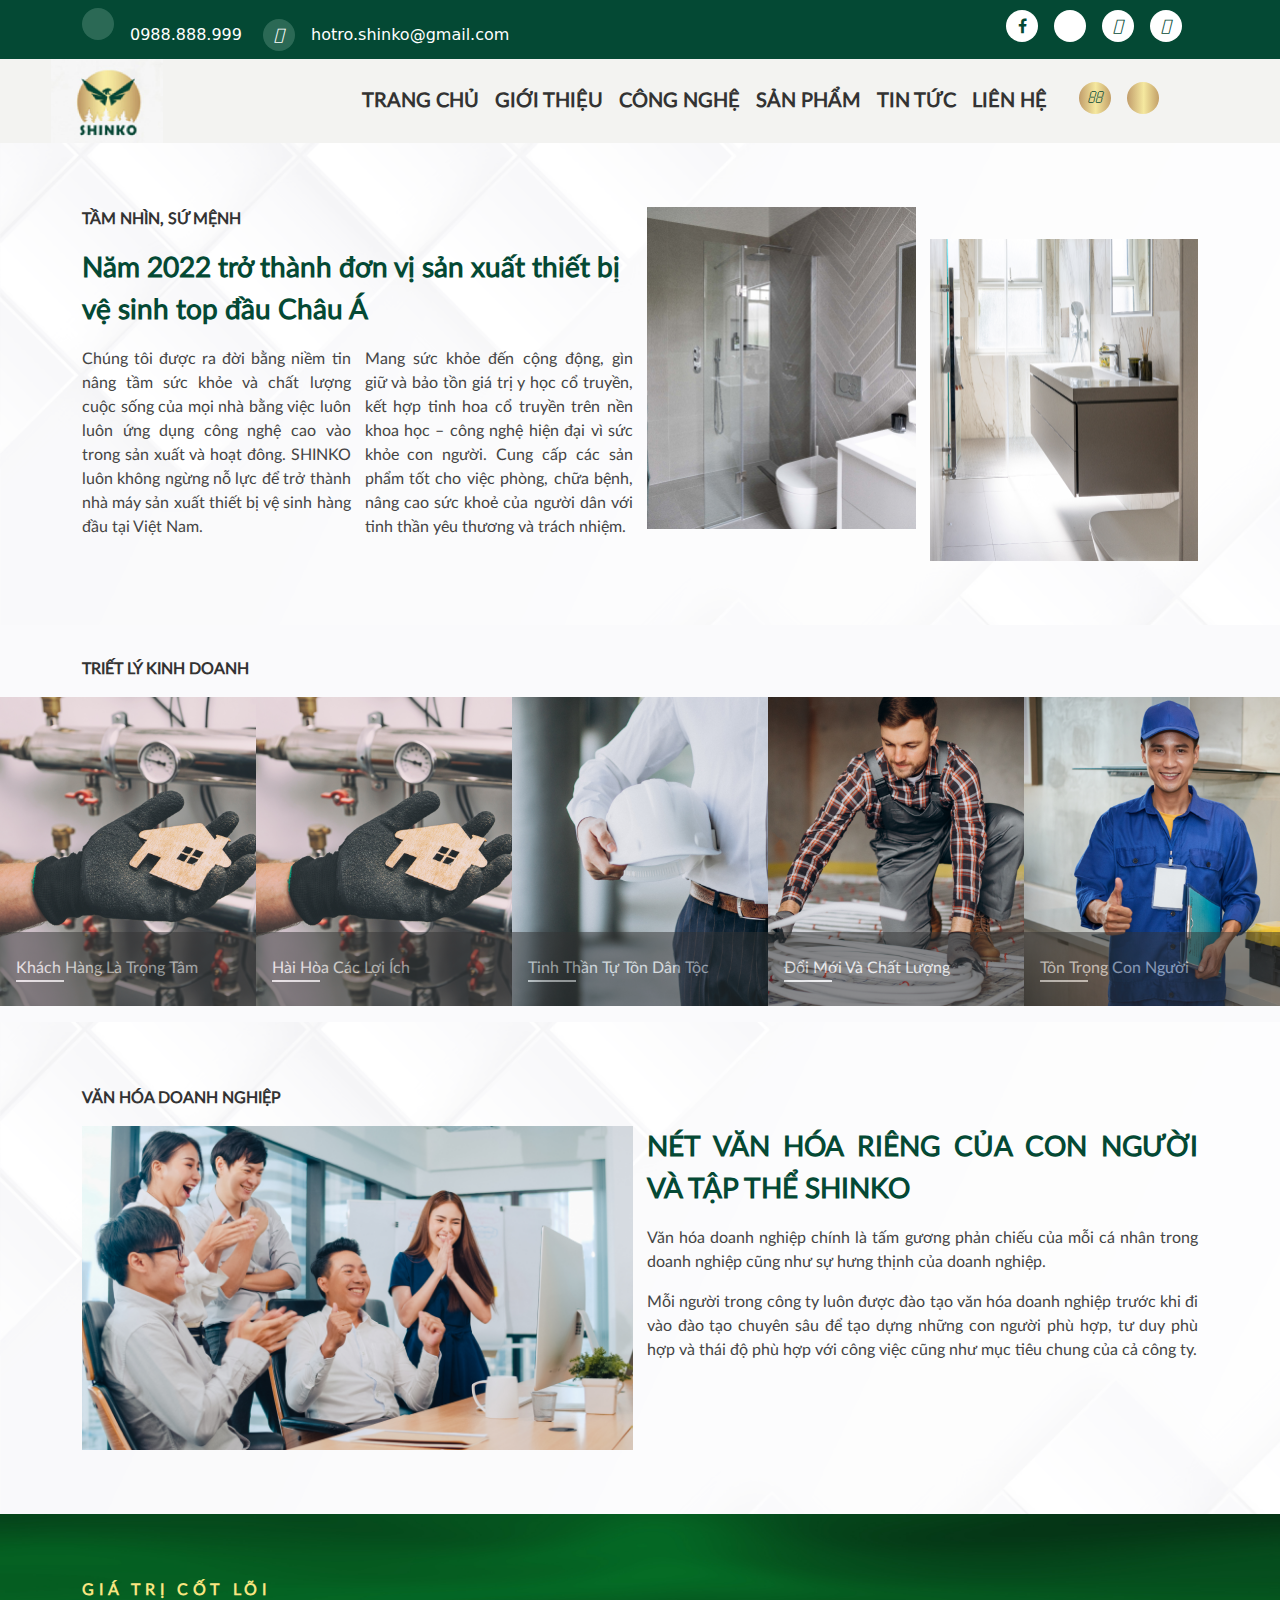
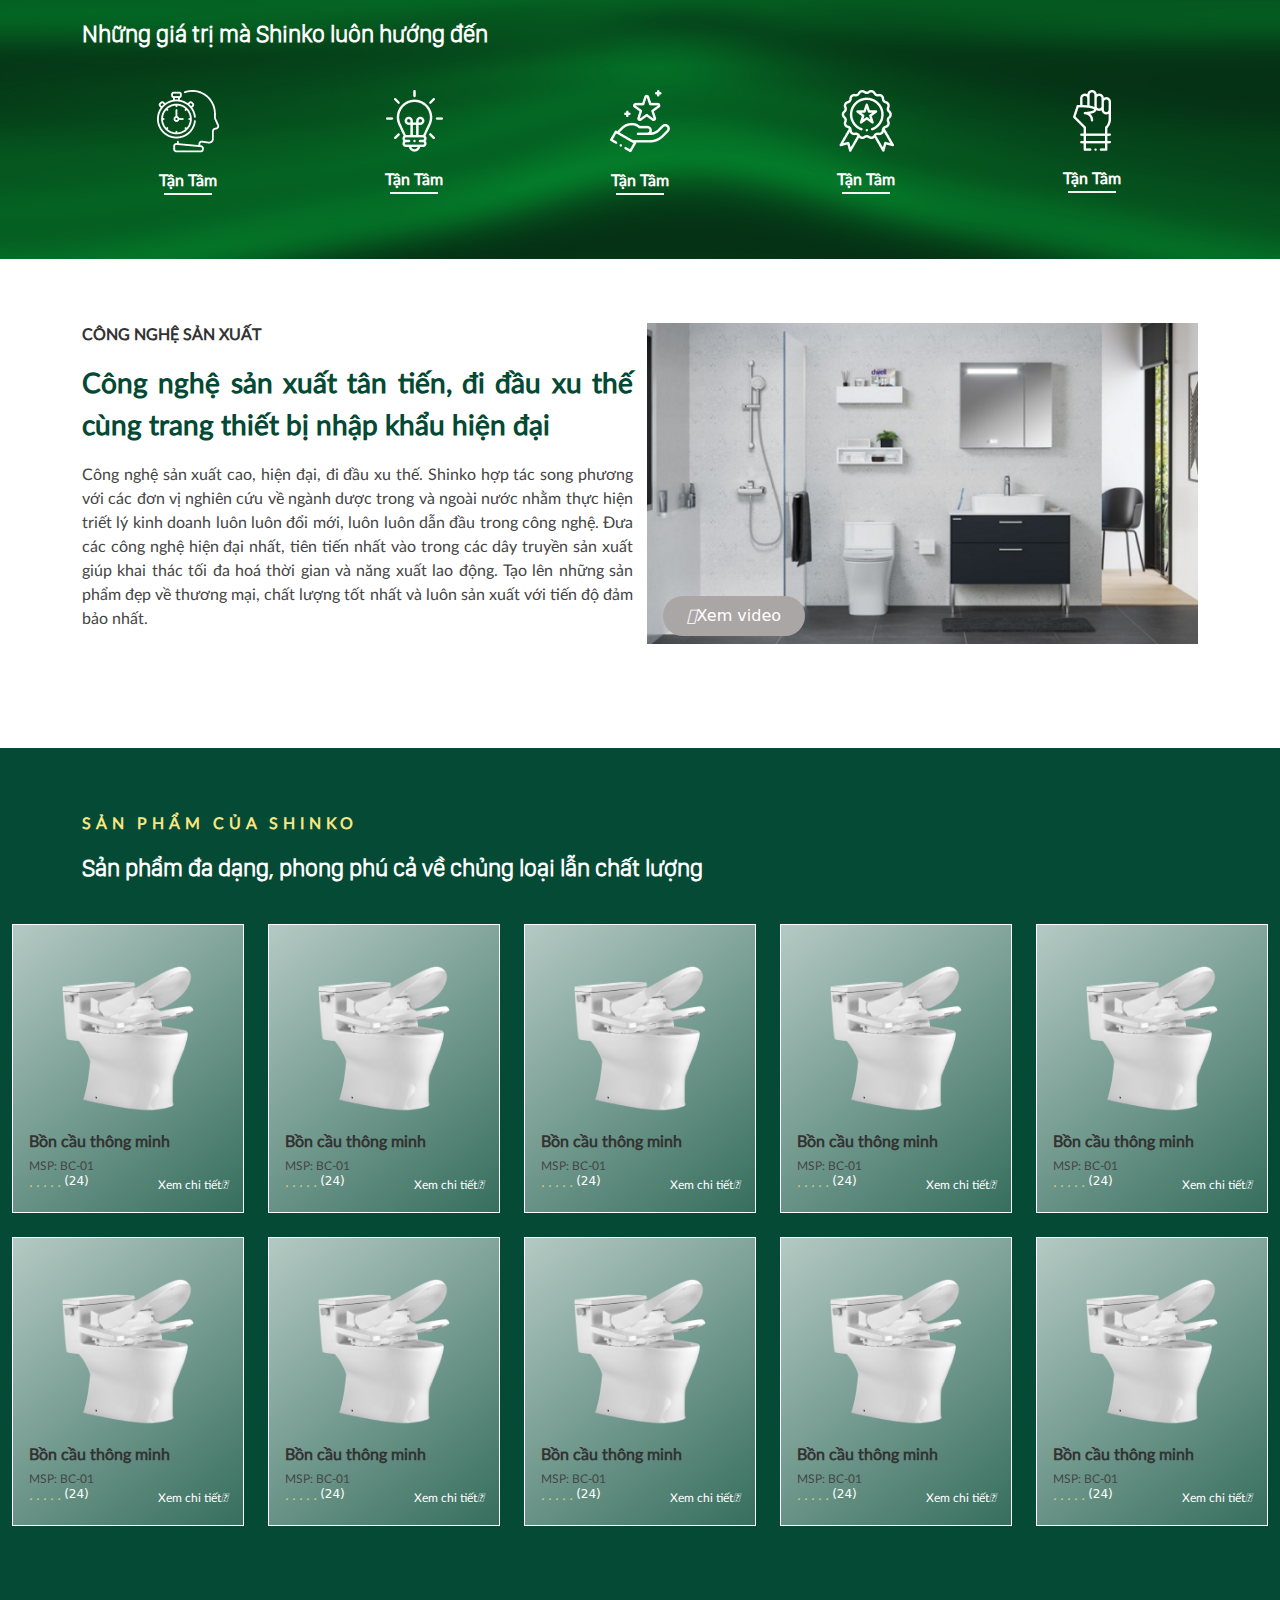
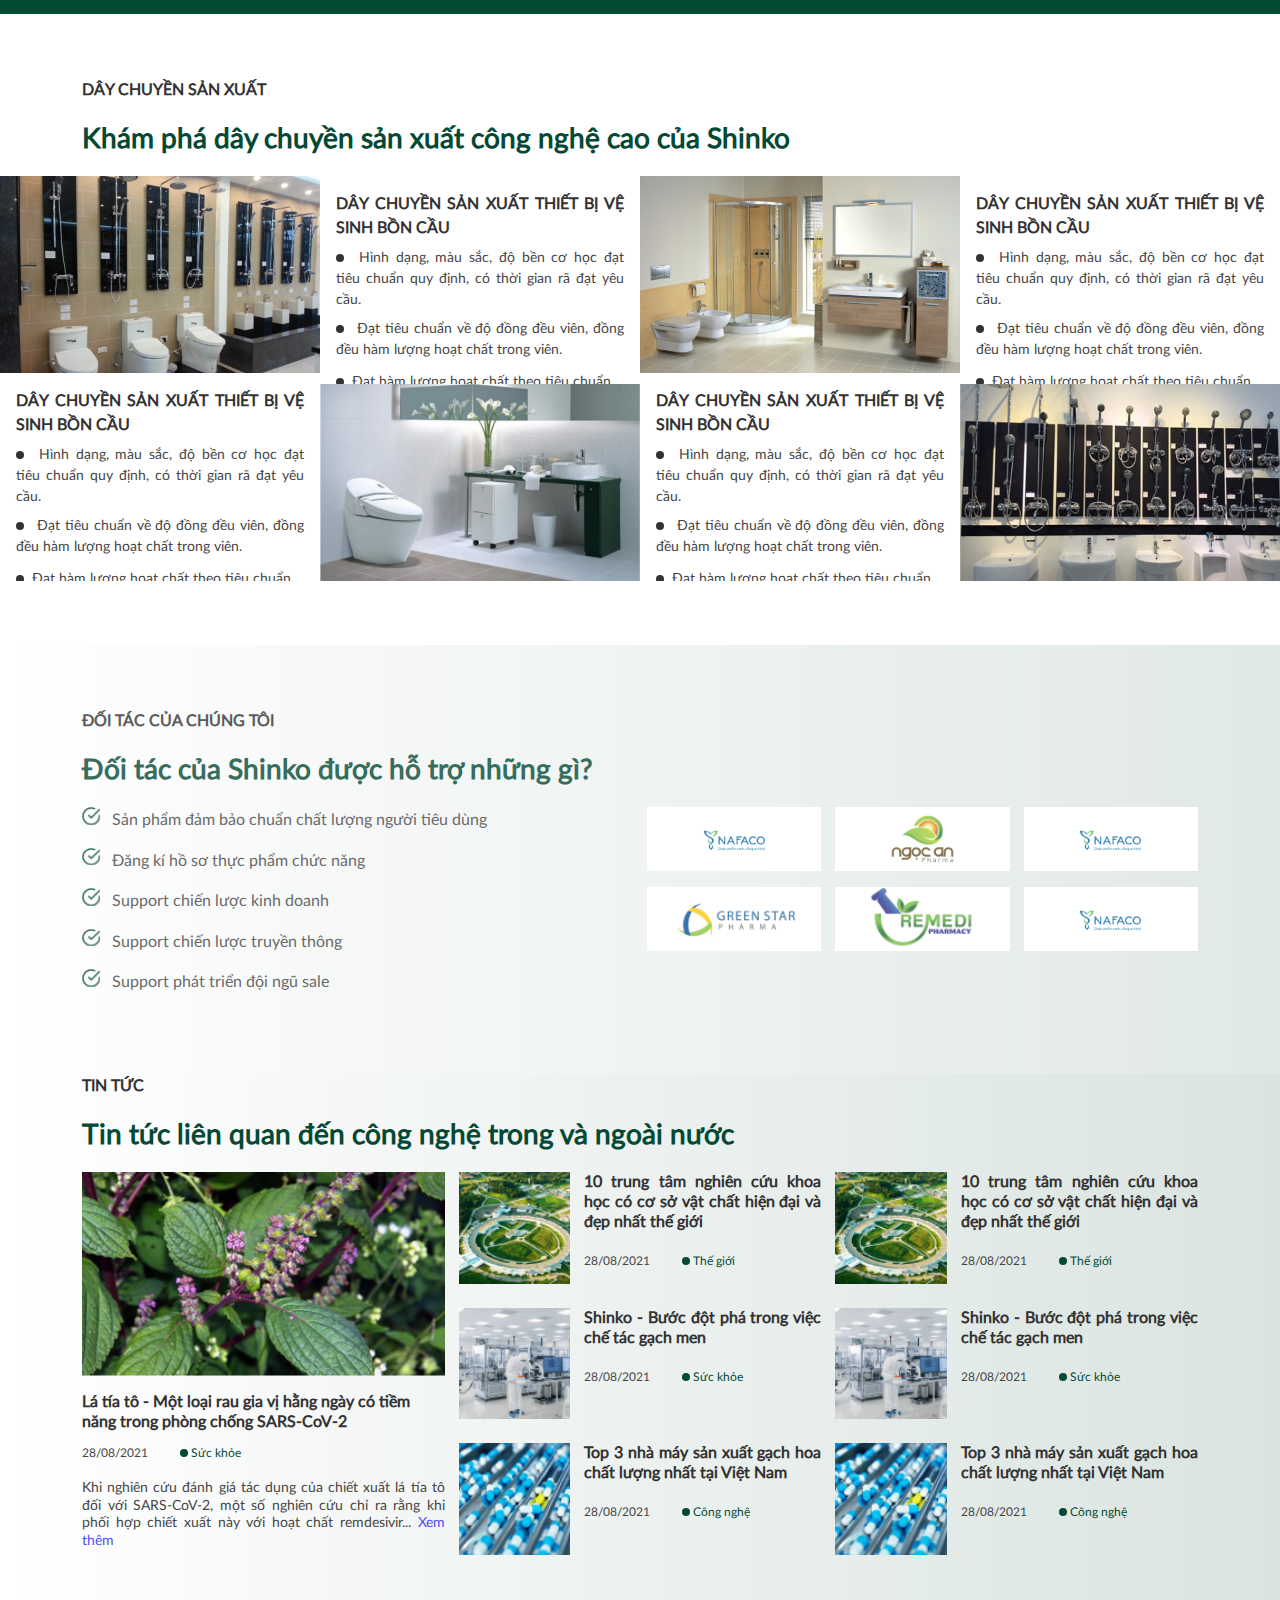
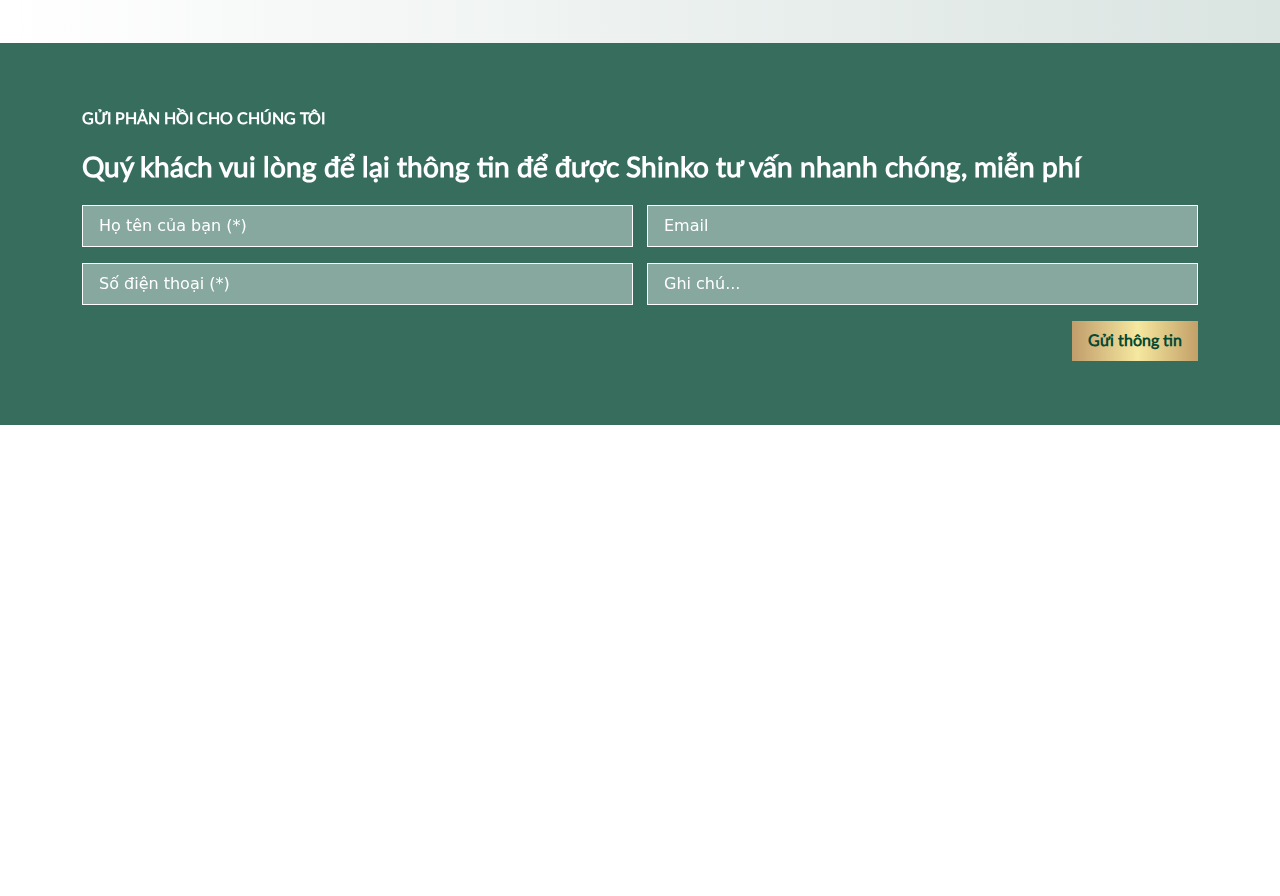
==== index.html @ 2ec3ad92 "first-commit" ====
<!DOCTYPE html>
<html lang="en">

<head>
    <meta charset="UTF-8">
    <meta http-equiv="X-UA-Compatible" content="IE=edge">
    <meta name="viewport" content="width=device-width, initial-scale=1.0">
    <link rel="stylesheet" href="css/bootstrap.min.css">
    <link rel="stylesheet" href="css/style.css">
    <link rel="stylesheet" href="css/responsive.css">
    <link rel="stylesheet" href="https://unpkg.com/swiper/swiper-bundle.min.css" />
    <link rel="stylesheet" href="https://pro.fontawesome.com/releases/v5.10.0/css/all.css"
        integrity="sha384-AYmEC3Yw5cVb3ZcuHtOA93w35dYTsvhLPVnYs9eStHfGJvOvKxVfELGroGkvsg+p" crossorigin="anonymous" />
    <link rel="stylesheet" href="https://maxcdn.bootstrapcdn.com/font-awesome/4.5.0/css/font-awesome.min.css">
    <title>Document</title>
</head>

<body>
    <!-- Back to top button -->
    <a id="button"></a>
    <header>
        <div class="header-top">
            <div class="container">
                <div class="row align-items-center justify-content-between">
                    <div class="col-lg-8">
                        <div class="contact-top">
                            <a href="tel:0988888999" class="hotline"><i class="fal fa-phone-alt"></i>0988.888.999</a>
                            <a href="" class="email"><i class="fal fa-envelope"></i>hotro.shinko@gmail.com</a>
                        </div>
                    </div>
                    <div class="col-lg-4">
                        <div class="social">
                            <a href="" class="face"><i class="fa fa-facebook"></i></a>
                            <a href="" class="google"><i class="fab fa-google-plus-g"></i></a>
                            <a href="" class="insta"><i class="fab fa-instagram"></i></a>
                            <a href="" class="youtube"><i class="fab fa-youtube"></i></a>
                        </div>
                    </div>
                </div>
            </div>
        </div>
        <div class="nav-main">
            <div class="container-fluid">
                <div class="row align-items-center ">
                    <div class="col-lg-2 col-10">
                        <div class="logo">
                            <a href="" class="c-img">
                                <img src="images/image 759.png" alt="">
                            </a>
                        </div>
                    </div>
                    <div class="col-lg-8 col-2">
                        <div class="nav-menu">
                            <ul>
                                <li><a href="">Trang chủ</a></li>
                                <li><a href="">Giới thiệu</a></li>
                                <li><a href="">Công nghệ</a></li>
                                <li><a href="">Sản phẩm</a></li>
                                <li><a href="">Tin tức</a></li>
                                <li><a href="">Liên hệ</a></li>
                            </ul>
                        </div>
                        <div class="search1">
                            <button id="bt-menu-mobile" class="bar-menu"><svg height="30px" viewBox="0 -53 384 384"
                                    width="30px" xmlns="http://www.w3.org/2000/svg">
                                    <path
                                        d="m368 154.667969h-352c-8.832031 0-16-7.167969-16-16s7.167969-16 16-16h352c8.832031 0 16 7.167969 16 16s-7.167969 16-16 16zm0 0" />
                                    <path
                                        d="m368 32h-352c-8.832031 0-16-7.167969-16-16s7.167969-16 16-16h352c8.832031 0 16 7.167969 16 16s-7.167969 16-16 16zm0 0" />
                                    <path
                                        d="m368 277.332031h-352c-8.832031 0-16-7.167969-16-16s7.167969-16 16-16h352c8.832031 0 16 7.167969 16 16s-7.167969 16-16 16zm0 0" />
                                </svg></button>
                        </div>
                        <div id="wrapper-menu-mobile">
                            <div class="wrapper">
                                <ul>
                                    <li class="first">
                                        <a href="">
                                            <img src="images/Mask Group (11).png" alt="">
                                        </a>
                                        <button id="bt-fechar-menu">
                                            <svg height="20px" viewBox="0 0 329.26933 329" width="20px"
                                                xmlns="http://www.w3.org/2000/svg">
                                                <path
                                                    d="m194.800781 164.769531 128.210938-128.214843c8.34375-8.339844 
                                                                                8.34375-21.824219 0-30.164063-8.339844-8.339844-21.824219-8.339844-30.164063 0l-128.214844 128.214844-128.210937-128.214844c-8.34375-8.339844-21.824219-8.339844-30.164063 
                                                                                0-8.34375 8.339844-8.34375 21.824219 0 30.164063l128.210938 128.214843-128.210938 128.214844c-8.34375 8.339844-8.34375 21.824219 0 30.164063 4.15625 4.160156 9.621094 6.25 
                                                                                15.082032 6.25 5.460937 0 10.921875-2.089844 15.082031-6.25l128.210937-128.214844 128.214844 128.214844c4.160156 4.160156 9.621094 6.25 15.082032 6.25 5.460937 0 10.921874-2.089844
                                                                                 15.082031-6.25 8.34375-8.339844 8.34375-21.824219 0-30.164063zm0 0" />
                                            </svg>
                                            </i></button>
                                        <div class="clear"></div>
                                    </li>

                                    <li><a href="">Home</a></li>
                                </ul>
                            </div>
                            <div class="block-menu-mobile"></div>
                        </div>
                    </div>
                    <div class="col-lg-2 col-8">
                        <div class="network">
                            <div class="search">
                                <a href="">
                                    <i class="far fa-search"></i>
                                </a>
                            </div>
                            <div class="world">
                                <a href="">
                                    <i class="far fa-globe-asia"></i>
                                </a>
                            </div>
                        </div>
                    </div>
                </div>
            </div>
        </div>
    </header>
    <!-- <section class="banner">

    </section> -->
    <section class="mission">
        <div class="container">
            <div class="row">
                <div class="col-lg-6">
                    <div class="title">
                        <a href="" class="text">TẦM NHÌN, SỨ MỆNH</a>
                    </div>
                    <div class="content">
                        <a href="" class="text">Năm 2022 trở thành đơn vị sản xuất thiết bị vệ sinh top đầu Châu Á</a>
                    </div>
                    <div class="box-text">
                        <div class="row">
                            <div class="col-lg-6">
                                <div class="text">
                                    Chúng tôi được ra đời bằng niềm tin nâng tầm sức khỏe và chất lượng cuộc sống của
                                    mọi
                                    nhà bằng việc luôn luôn ứng dụng
                                    công nghệ cao vào trong sản xuất và hoạt đông. SHINKO luôn không ngừng nỗ lực để trở
                                    thành nhà máy sản xuất thiết bị vệ
                                    sinh hàng đầu tại Việt Nam.

                                </div>
                            </div>
                            <div class="col-lg-6">
                                <div class="text">
                                    Mang sức khỏe đến cộng động, gìn giữ và bảo tồn giá trị y học cổ truyền, kết hợp
                                    tinh
                                    hoa cổ truyền trên nền khoa học – công nghệ hiện đại vì sức khỏe con người. Cung cấp
                                    các
                                    sản phẩm tốt cho việc phòng, chữa bệnh, nâng cao sức khoẻ của người dân với tinh
                                    thần
                                    yêu thương và trách nhiệm.

                                </div>
                            </div>
                        </div>
                    </div>
                </div>
                <div class="col-lg-6">
                    <div class="img_">
                        <div class="row">
                            <div class="col-lg-6 col-6">
                                <div class="box-img">
                                    <a href="" class="c-img">
                                        <img src="images/laurence-katz-i18aCrRzBBM-unsplash 1.png" alt="">
                                    </a>
                                </div>
                            </div>
                            <div class="col-lg-6 col-6">
                                <div class="box-img box_top">
                                    <a href="" class="c-img">
                                        <img src="images/laurence-katz-WZiHXJHhZFM-unsplash 1.png" alt="">
                                    </a>
                                </div>
                            </div>
                        </div>
                    </div>
                </div>
            </div>
        </div>

    </section>
    <section class="business">
        <div class="container">
            <div class="title">
                <a href="" class="text">
                    TRIẾT LÝ KINH DOANH
                </a>
            </div>
        </div>
        <div class="container-fluid">
            <div class="business_">
                <div class="row row-cols-5 no-gutter">
                    <div class="col">
                        <div class="box-business">
                            <div class="box">
                                <a href="" class="c-img">
                                    <img src="images/wooden-flat-house-plumber-s-hand-protection-gloves 1.png" alt="">
                                </a>
                                <div class="caption">
                                    <a href="" class="text">
                                        Khách Hàng Là Trọng Tâm
                                    </a>
                                </div>
                            </div>
                        </div>
                    </div>
                    <div class="col">
                        <div class="box-business">
                            <div class="box">
                                <a href="" class="c-img">
                                    <img src="images/wooden-flat-house-plumber-s-hand-protection-gloves 1.png" alt="">
                                </a>
                                <div class="caption">
                                    <a href="" class="text">
                                        Hài Hòa Các Lợi Ích
                                    </a>
                                </div>
                            </div>
                        </div>
                    </div>
                    <div class="col">
                        <div class="box-business">
                            <div class="box">
                                <a href="" class="c-img">
                                    <img src="images/handsome-business-man-engineer-hard-hat-building 1.png" alt="">
                                </a>
                                <div class="caption">
                                    <a href="" class="text">
                                        Tinh Thần Tự Tôn Dân Tộc
                                    </a>
                                </div>
                            </div>
                        </div>
                    </div>
                    <div class="col">
                        <div class="box-business">
                            <div class="box">
                                <a href="" class="c-img">
                                    <img src="images/service-man-instelling-house-heating-system-floor 1.png" alt="">
                                </a>
                                <div class="caption">
                                    <a href="" class="text">
                                        Đổi Mới Và Chất Lượng
                                    </a>
                                </div>
                            </div>
                        </div>
                    </div>
                    <div class="col">
                        <div class="box-business">
                            <div class="box">
                                <a href="" class="c-img">
                                    <img src="images/cheerful-asian-plumber-standing-near-kitchen-sink-showing-thumb-up 1.png"
                                        alt="">
                                </a>
                                <div class="caption">
                                    <a href="" class="text">
                                        Tôn Trọng Con Người
                                    </a>
                                </div>
                            </div>
                        </div>
                    </div>
                </div>
            </div>
        </div>
    </section>
    <section class="enterprise">
        <div class="container">
            <div class="title">
                <a href="" class="text">
                    VĂN HÓA DOANH NGHIỆP
                </a>
            </div>
            <div class="row">
                <div class="col-lg-6">
                    <div class="box-img">
                        <a href="" class="c-img">
                            <img src="images/millennial-group-young-businesspeople-asia-businessman-businesswoman-celebrate-giving-five-after-dealing-feeling-happy-signing-contract-agreement-meeting-room-small-modern-office 1 (1).png"
                                alt="">
                        </a>
                    </div>
                </div>
                <div class="col-lg-6">
                    <div class="box-text">
                        <div class="title">
                            <a href="" class="text">
                                Nét Văn Hóa Riêng Của Con Người Và Tập Thể Shinko
                            </a>
                        </div>
                        <div class="text-content">
                            <div class="text">
                                Văn hóa doanh nghiệp chính là tấm gương phản chiếu của mỗi
                                cá nhân trong doanh nghiệp cũng như sự hưng thịnh của doanh nghiệp.
                            </div>
                            <div class="text">
                                Mỗi người trong công ty luôn được đào tạo văn hóa doanh
                                nghiệp trước khi đi vào đào tạo chuyên sâu để tạo dựng những con người phù hợp, tư duy
                                phù hợp và thái độ phù hợp với
                                công việc cũng như mục tiêu chung của cả công ty.
                            </div>
                        </div>
                    </div>
                </div>
            </div>
        </div>
    </section>
    <section class="value">
        <div class="container">
            <div class="title">
                <a href="" class="text">
                    GIÁ TRỊ CỐT LÕI
                </a>
            </div>
            <div class="text-content">
                Những giá trị mà Shinko luôn hướng đến
            </div>
            <div class="box-icon">
                <div class="row row-cols-5">
                    <div class="col">
                        <div class="box">
                            <div class="box-img">
                                <a href="">
                                    <img src="images/Group.png" alt="">
                                </a>
                            </div>
                            <div class="text">
                                Tận Tâm
                            </div>
                        </div>
                    </div>
                    <div class="col">
                        <div class="box">
                            <div class="box-img">
                                <a href="">
                                    <img src="images/XMLID_335_.png" alt="">
                                </a>
                            </div>
                            <div class="text">
                                Tận Tâm
                            </div>
                        </div>
                    </div>
                    <div class="col">
                        <div class="box">
                            <div class="box-img">
                                <a href="">
                                    <img src="images/XMLID_1142_.png" alt="">
                                </a>
                            </div>
                            <div class="text">
                                Tận Tâm
                            </div>
                        </div>
                    </div>
                    <div class="col">
                        <div class="box">
                            <div class="box-img">
                                <a href="">
                                    <img src="images/XMLID_1220_.png" alt="">
                                </a>
                            </div>
                            <div class="text">
                                Tận Tâm
                            </div>
                        </div>
                    </div>
                    <div class="col">
                        <div class="box">
                            <div class="box-img">
                                <a href="">
                                    <img src="images/Group-1.png" alt="">
                                </a>
                            </div>
                            <div class="text">
                                Tận Tâm
                            </div>
                        </div>
                    </div>
                </div>
            </div>

        </div>
    </section>
    <section class="technology">
        <div class="container">

            <div class="row">
                <div class="col-lg-6">
                    <div class="box-technology">
                        <div class="title">
                            <a href="" class="text">
                                CÔNG NGHỆ SẢN XUẤT
                            </a>
                        </div>
                        <div class="text-content">
                            <a href="" class="text">
                                Công nghệ sản xuất tân tiến, đi đầu xu thế cùng trang thiết bị nhập khẩu hiện đại
                            </a>
                        </div>
                        <div class="text">
                            Công nghệ sản xuất cao, hiện đại, đi đầu xu thế. Shinko hợp tác song phương với các đơn vị
                            nghiên cứu về ngành dược
                            trong và ngoài nước nhằm thực hiện triết lý kinh doanh luôn luôn đổi mới, luôn luôn dẫn đầu
                            trong công nghệ. Đưa các
                            công nghệ hiện đại nhất, tiên tiến nhất vào trong các dây truyền sản xuất giúp khai thác tối
                            đa hoá thời gian và năng
                            xuất lao động. Tạo lên những sản phẩm đẹp về thương mại, chất lượng tốt nhất và luôn sản
                            xuất với tiến độ đảm bảo nhất.

                        </div>
                    </div>
                </div>
                <div class="col-lg-6">
                    <div class="box-video">
                        <div class="box-img">
                            <a href="" class="c-img">
                                <img src="images/close-up-hands-working-with-microscope 2.png" alt="">
                            </a>
                            <button><i class="fal fa-play-circle"></i>Xem video</button>
                        </div>

                    </div>
                </div>
            </div>
        </div>
    </section>
    <section class="products">
        <div class="container">
            <div class="title">
                <div class="text">
                    SẢN PHẨM CỦA SHINKO
                </div>
            </div>
            <div class="text-content">
                <div class="text">Sản phẩm đa dạng, phong phú cả về chủng loại lẫn chất lượng</div>
            </div>
        </div>
        <div class="container-fluid">
            <div class="row row-cols-5">
                <div class="col mb_30">
                    <div class="box-product">
                        <div class="box-img">
                            <a href="" class="c-img">
                                <img src="images/—Pngtree—toilet picture_5628728 1.png" alt="">
                            </a>
                        </div>
                        <div class="title-product">
                            <a href="" class="text">
                                Bồn cầu thông minh
                            </a>
                        </div>
                        <div class="code">
                            MSP: BC-01
                        </div>
                        <div class="box-star">
                            <div class="star">
                                <a href="">
                                    <i class="fas fa-star"></i>
                                </a>
                                <a href="">
                                    <i class="fas fa-star"></i>
                                </a>
                                <a href="">
                                    <i class="fas fa-star"></i>
                                </a>
                                <a href="">
                                    <i class="fas fa-star"></i>
                                </a>
                                <a href="">
                                    <i class="fas fa-star"></i>
                                </a>
                                (24)

                            </div>
                            <div class="text">
                                <a href="">Xem chi tiết<i class="fal fa-angle-double-right"></i></a>
                            </div>
                        </div>
                    </div>
                </div>
                <div class="col mb_30">
                    <div class="box-product">
                        <div class="box-img">
                            <a href="" class="c-img">
                                <img src="images/—Pngtree—toilet picture_5628728 1.png" alt="">
                            </a>
                        </div>
                        <div class="title-product">
                            <a href="" class="text">
                                Bồn cầu thông minh
                            </a>
                        </div>
                        <div class="code">
                            MSP: BC-01
                        </div>
                        <div class="box-star">
                            <div class="star">
                                <a href="">
                                    <i class="fas fa-star"></i>
                                </a>
                                <a href="">
                                    <i class="fas fa-star"></i>
                                </a>
                                <a href="">
                                    <i class="fas fa-star"></i>
                                </a>
                                <a href="">
                                    <i class="fas fa-star"></i>
                                </a>
                                <a href="">
                                    <i class="fas fa-star"></i>
                                </a>
                                (24)
                            </div>
                            <div class="text">
                                <a href="">Xem chi tiết<i class="fal fa-angle-double-right"></i></a>
                            </div>
                        </div>
                    </div>
                </div>
                <div class="col mb_30">
                    <div class="box-product">
                        <div class="box-img">
                            <a href="" class="c-img">
                                <img src="images/—Pngtree—toilet picture_5628728 1.png" alt="">
                            </a>
                        </div>
                        <div class="title-product">
                            <a href="" class="text">
                                Bồn cầu thông minh
                            </a>
                        </div>
                        <div class="code">
                            MSP: BC-01
                        </div>
                        <div class="box-star">
                            <div class="star">
                                <a href="">
                                    <i class="fas fa-star"></i>
                                </a>
                                <a href="">
                                    <i class="fas fa-star"></i>
                                </a>
                                <a href="">
                                    <i class="fas fa-star"></i>
                                </a>
                                <a href="">
                                    <i class="fas fa-star"></i>
                                </a>
                                <a href="">
                                    <i class="fas fa-star"></i>
                                </a>
                                (24)
                            </div>
                            <div class="text">
                                <a href="">Xem chi tiết<i class="fal fa-angle-double-right"></i></a>
                            </div>
                        </div>
                    </div>
                </div>
                <div class="col mb_30">
                    <div class="box-product">
                        <div class="box-img">
                            <a href="" class="c-img">
                                <img src="images/—Pngtree—toilet picture_5628728 1.png" alt="">
                            </a>
                        </div>
                        <div class="title-product">
                            <a href="" class="text">
                                Bồn cầu thông minh
                            </a>
                        </div>
                        <div class="code">
                            MSP: BC-01
                        </div>
                        <div class="box-star">
                            <div class="star">
                                <a href="">
                                    <i class="fas fa-star"></i>
                                </a>
                                <a href="">
                                    <i class="fas fa-star"></i>
                                </a>
                                <a href="">
                                    <i class="fas fa-star"></i>
                                </a>
                                <a href="">
                                    <i class="fas fa-star"></i>
                                </a>
                                <a href="">
                                    <i class="fas fa-star"></i>
                                </a>
                                (24)
                            </div>
                            <div class="text">
                                <a href="">Xem chi tiết<i class="fal fa-angle-double-right"></i></a>
                            </div>
                        </div>
                    </div>
                </div>
                <div class="col mb_30">
                    <div class="box-product">
                        <div class="box-img">
                            <a href="" class="c-img">
                                <img src="images/—Pngtree—toilet picture_5628728 1.png" alt="">
                            </a>
                        </div>
                        <div class="title-product">
                            <a href="" class="text">
                                Bồn cầu thông minh
                            </a>
                        </div>
                        <div class="code">
                            MSP: BC-01
                        </div>
                        <div class="box-star">
                            <div class="star">
                                <a href="">
                                    <i class="fas fa-star"></i>
                                </a>
                                <a href="">
                                    <i class="fas fa-star"></i>
                                </a>
                                <a href="">
                                    <i class="fas fa-star"></i>
                                </a>
                                <a href="">
                                    <i class="fas fa-star"></i>
                                </a>
                                <a href="">
                                    <i class="fas fa-star"></i>
                                </a>
                                (24)
                            </div>
                            <div class="text">
                                <a href="">Xem chi tiết<i class="fal fa-angle-double-right"></i></a>
                            </div>
                        </div>
                    </div>
                </div>
                <div class="col mb_30">
                    <div class="box-product">
                        <div class="box-img">
                            <a href="" class="c-img">
                                <img src="images/—Pngtree—toilet picture_5628728 1.png" alt="">
                            </a>
                        </div>
                        <div class="title-product">
                            <a href="" class="text">
                                Bồn cầu thông minh
                            </a>
                        </div>
                        <div class="code">
                            MSP: BC-01
                        </div>
                        <div class="box-star">
                            <div class="star">
                                <a href="">
                                    <i class="fas fa-star"></i>
                                </a>
                                <a href="">
                                    <i class="fas fa-star"></i>
                                </a>
                                <a href="">
                                    <i class="fas fa-star"></i>
                                </a>
                                <a href="">
                                    <i class="fas fa-star"></i>
                                </a>
                                <a href="">
                                    <i class="fas fa-star"></i>
                                </a>
                                (24)
                            </div>
                            <div class="text">
                                <a href="">Xem chi tiết<i class="fal fa-angle-double-right"></i></a>
                            </div>
                        </div>
                    </div>
                </div>
                <div class="col mb_30">
                    <div class="box-product">
                        <div class="box-img">
                            <a href="" class="c-img">
                                <img src="images/—Pngtree—toilet picture_5628728 1.png" alt="">
                            </a>
                        </div>
                        <div class="title-product">
                            <a href="" class="text">
                                Bồn cầu thông minh
                            </a>
                        </div>
                        <div class="code">
                            MSP: BC-01
                        </div>
                        <div class="box-star">
                            <div class="star">
                                <a href="">
                                    <i class="fas fa-star"></i>
                                </a>
                                <a href="">
                                    <i class="fas fa-star"></i>
                                </a>
                                <a href="">
                                    <i class="fas fa-star"></i>
                                </a>
                                <a href="">
                                    <i class="fas fa-star"></i>
                                </a>
                                <a href="">
                                    <i class="fas fa-star"></i>
                                </a>
                                (24)
                            </div>
                            <div class="text">
                                <a href="">Xem chi tiết<i class="fal fa-angle-double-right"></i></a>
                            </div>
                        </div>
                    </div>
                </div>
                <div class="col mb_30">
                    <div class="box-product">
                        <div class="box-img">
                            <a href="" class="c-img">
                                <img src="images/—Pngtree—toilet picture_5628728 1.png" alt="">
                            </a>
                        </div>
                        <div class="title-product">
                            <a href="" class="text">
                                Bồn cầu thông minh
                            </a>
                        </div>
                        <div class="code">
                            MSP: BC-01
                        </div>
                        <div class="box-star">
                            <div class="star">
                                <a href="">
                                    <i class="fas fa-star"></i>
                                </a>
                                <a href="">
                                    <i class="fas fa-star"></i>
                                </a>
                                <a href="">
                                    <i class="fas fa-star"></i>
                                </a>
                                <a href="">
                                    <i class="fas fa-star"></i>
                                </a>
                                <a href="">
                                    <i class="fas fa-star"></i>
                                </a>
                                (24)
                            </div>
                            <div class="text">
                                <a href="">Xem chi tiết<i class="fal fa-angle-double-right"></i></a>
                            </div>
                        </div>
                    </div>
                </div>
                <div class="col mb_30">
                    <div class="box-product">
                        <div class="box-img">
                            <a href="" class="c-img">
                                <img src="images/—Pngtree—toilet picture_5628728 1.png" alt="">
                            </a>
                        </div>
                        <div class="title-product">
                            <a href="" class="text">
                                Bồn cầu thông minh
                            </a>
                        </div>
                        <div class="code">
                            MSP: BC-01
                        </div>
                        <div class="box-star">
                            <div class="star">
                                <a href="">
                                    <i class="fas fa-star"></i>
                                </a>
                                <a href="">
                                    <i class="fas fa-star"></i>
                                </a>
                                <a href="">
                                    <i class="fas fa-star"></i>
                                </a>
                                <a href="">
                                    <i class="fas fa-star"></i>
                                </a>
                                <a href="">
                                    <i class="fas fa-star"></i>
                                </a>
                                (24)
                            </div>
                            <div class="text">
                                <a href="">Xem chi tiết<i class="fal fa-angle-double-right"></i></a>
                            </div>
                        </div>
                    </div>
                </div>
                <div class="col mb_30">
                    <div class="box-product">
                        <div class="box-img">
                            <a href="" class="c-img">
                                <img src="images/—Pngtree—toilet picture_5628728 1.png" alt="">
                            </a>
                        </div>
                        <div class="title-product">
                            <a href="" class="text">
                                Bồn cầu thông minh
                            </a>
                        </div>
                        <div class="code">
                            MSP: BC-01
                        </div>
                        <div class="box-star">
                            <div class="star">
                                <a href="">
                                    <i class="fas fa-star"></i>
                                </a>
                                <a href="">
                                    <i class="fas fa-star"></i>
                                </a>
                                <a href="">
                                    <i class="fas fa-star"></i>
                                </a>
                                <a href="">
                                    <i class="fas fa-star"></i>
                                </a>
                                <a href="">
                                    <i class="fas fa-star"></i>
                                </a>
                                (24)
                            </div>
                            <div class="text">
                                <a href="">Xem chi tiết<i class="fal fa-angle-double-right"></i></a>
                            </div>
                        </div>
                    </div>
                </div>
            </div>
        </div>
    </section>
    <section class="made">
        <div class="container">
            <div class="title">
                <a href="" class="text">
                    DÂY CHUYỀN SẢN XUẤT
                </a>
            </div>
            <div class="text-content">
                <a href="" class="text">Khám phá dây chuyền sản xuất công nghệ cao của Shinko</a>
            </div>
        </div>
        <div class="container-fluid">
            <div class="row no-gutter">
                <div class="col-lg-3 col-sm-6">
                    <div class="item">
                        <div class="box-img">
                            <a href="" class="c-img">
                                <img src="images/small-white-jar-pills-gray-surface 1.png" alt="">
                            </a>
                        </div>
                        <div class="box-text">
                            <div class="title">
                                <a href="" class="text">
                                    Dây chuyền sản xuất thiết bị vệ sinh bồn cầu
                                </a>
                            </div>
                            <div class="content">
                                <div class="text">
                                    Hình dạng, màu sắc, độ bền cơ học đạt tiêu chuẩn quy định, có thời gian rã đạt yêu
                                    cầu.
                                </div>
                                <div class="text">
                                    Đạt tiêu chuẩn về độ đồng đều viên, đồng đều hàm lượng hoạt chất trong viên.
                                </div>
                                <div class="text">Đạt hàm lượng hoạt chất theo tiêu chuẩn.</div>
                            </div>
                        </div>
                    </div>
                </div>
                <div class="col-lg-3 col-sm-6">
                    <div class="item">
                        <div class="box-text">
                            <div class="title">
                                <a href="" class="text">
                                    Dây chuyền sản xuất thiết bị vệ sinh bồn cầu
                                </a>
                            </div>
                            <div class="content">
                                <div class="text">
                                    Hình dạng, màu sắc, độ bền cơ học đạt tiêu chuẩn quy định, có thời gian rã đạt yêu
                                    cầu.
                                </div>
                                <div class="text">
                                    Đạt tiêu chuẩn về độ đồng đều viên, đồng đều hàm lượng hoạt chất trong viên.
                                </div>
                                <div class="text">Đạt hàm lượng hoạt chất theo tiêu chuẩn.</div>
                            </div>
                        </div><a href="" class="c-img">
                            <img src="images/medicine-vaccine-bottles 1.png" alt="">
                        </a>
                    </div>
                </div>
                <div class="col-lg-3 col-sm-6">
                    <div class="item">
                        <a href="" class="c-img">
                            <img src="images/yellow-capsules-blue 1.png" alt="">
                        </a>
                        <div class="box-text">
                            <div class="title">
                                <a href="" class="text">
                                    Dây chuyền sản xuất thiết bị vệ sinh bồn cầu
                                </a>
                            </div>
                            <div class="content">
                                <div class="text">
                                    Hình dạng, màu sắc, độ bền cơ học đạt tiêu chuẩn quy định, có thời gian rã đạt yêu
                                    cầu.
                                </div>
                                <div class="text">
                                    Đạt tiêu chuẩn về độ đồng đều viên, đồng đều hàm lượng hoạt chất trong viên.
                                </div>
                                <div class="text">Đạt hàm lượng hoạt chất theo tiêu chuẩn.</div>
                            </div>
                        </div>
                    </div>
                </div>
                <div class="col-lg-3 col-sm-6">
                    <div class="item">
                        <div class="box-text">
                            <div class="title">
                                <a href="" class="text">
                                    Dây chuyền sản xuất thiết bị vệ sinh bồn cầu
                                </a>
                            </div>
                            <div class="content">
                                <div class="text">
                                    Hình dạng, màu sắc, độ bền cơ học đạt tiêu chuẩn quy định, có thời gian rã đạt yêu
                                    cầu.
                                </div>
                                <div class="text">
                                    Đạt tiêu chuẩn về độ đồng đều viên, đồng đều hàm lượng hoạt chất trong viên.
                                </div>
                                <div class="text">Đạt hàm lượng hoạt chất theo tiêu chuẩn.</div>
                            </div>
                        </div>
                        <a href="" class="c-img">
                            <img src="images/beautiful-shot-many-calcium-tablets-caltrate-wooden-spoon 1.png" alt="">
                        </a>
                    </div>
                </div>
            </div>
        </div>
    </section>
    <section class="partners">
        <div class="container">
            <div class="title">
                <a href="" class="text">
                    ĐỐI TÁC CỦA CHÚNG TÔI
                </a>
            </div>
            <div class="content">
                <a href="" class="text">Đối tác của Shinko được hỗ trợ những gì?</a>
            </div>
            <div class="row">
                <div class="col-lg-6 col-sm-6">
                    <div class="box-content">
                        <div class="text">
                            Sản phẩm đảm bảo chuẩn chất lượng người tiêu dùng
                        </div>
                        <div class="text">
                            Đăng kí hồ sơ thực phẩm chức năng
                        </div>
                        <div class="text">
                            Support chiến lược kinh doanh
                        </div>
                        <div class="text">
                            Support chiến lược truyền thông
                        </div>
                        <div class="text">
                            Support phát triển đội ngũ sale
                        </div>
                    </div>
                </div>
                <div class="col-lg-6 col-sm-6">
                    <div class="box-partners">
                        <div class="row">
                            <div class="col-lg-4 col-6">
                                <div class="box-img">
                                    <a href="" class="item-partner c-img"><img src="images/image 754.png" alt=""></a>
                                </div>
                            </div>
                            <div class="col-lg-4 col-6">
                                <div class="box-img">
                                    <a href="" class="item-partner c-img"><img src="images/image 753.png" alt=""></a>
                                </div>
                            </div>
                            <div class="col-lg-4 col-6">
                                <div class="box-img">
                                    <a href="" class="item-partner c-img"><img src="images/image 754.png" alt=""></a>
                                </div>
                            </div>
                            <div class="col-lg-4 col-6">
                                <div class="box-img">
                                    <a href="" class="item-partner c-img"><img src="images/image 757.png" alt=""></a>
                                </div>
                            </div>
                            <div class="col-lg-4 col-6">
                                <div class="box-img">
                                    <a href="" class="item-partner c-img"><img src="images/image7581.png" alt=""></a>
                                </div>
                            </div>
                            <div class="col-lg-4 col-6">
                                <div class="box-img">
                                    <a href="" class="item-partner c-img"><img src="images/image 754.png" alt=""></a>
                                </div>
                            </div>
                        </div>
                    </div>
                </div>
            </div>
        </div>

    </section>
    <section class="new">
        <div class="container">
            <div class="title-new">
                <a href="" class="text">TIN TỨC</a>
            </div>
            <div class="content">
                <a href="" class="text">Tin tức liên quan đến công nghệ trong và ngoài nước</a>
            </div>
            <div class="row">
                <div class="col-lg-4">
                    <div class="box-newhot">
                        <div class="box-img">
                            <a href="" class="c-img"><img src="images/image 11.png" alt=""></a>
                        </div>
                        <div class="text-newhot">
                            <div class="title">
                                <a href="" class="text">
                                    Lá tía tô - Một loại rau gia vị hằng ngày có tiềm năng trong phòng chống SARS-CoV-2
                                </a>
                            </div>
                            <div class="box-content-new d-flex align-items-center">
                                <div class="time-p">
                                    <a href="" class="time">
                                        28/08/2021
                                    </a>
                                </div>
                                <div class="cate-new">
                                    <a href="" class="text">
                                        Sức khỏe
                                    </a>
                                </div>
                            </div>
                            <div class="box-text">
                                Khi nghiên cứu đánh giá tác dụng của chiết xuất lá tía tô đối với SARS-CoV-2, một số
                                nghiên cứu chỉ ra rằng khi phối hợp
                                chiết xuất này với hoạt chất remdesivir... <a href="" class="detail">Xem thêm</a>
                            </div>
                        </div>
                    </div>
                </div>
                <div class="col-lg-4 col-6">
                    <div class="box-new-p">
                        <div class="row">
                            <div class="col-lg-4 col-sm-4">
                                <div class="box-img">
                                    <a href="" class="c-img">
                                        <img src="images/Rectangle 5660.png" alt="">
                                    </a>
                                </div>
                            </div>
                            <div class="col-lg-8 col-sm-8">
                                <div class="text-new-p">
                                    <a href="" class="text-p">
                                        10 trung tâm nghiên cứu khoa học có cơ sở vật chất hiện đại và đẹp nhất thế giới
                                    </a>
                                    <div class="box-content-new d-flex align-items-center">
                                        <div class="time-p">
                                            <a href="" class="time">
                                                28/08/2021
                                            </a>
                                        </div>
                                        <div class="cate-new">
                                            <a href="" class="text">
                                                Thế giới
                                            </a>
                                        </div>
                                    </div>
                                </div>
                            </div>
                        </div>
                    </div>
                    <div class="box-new-p">
                        <div class="row">
                            <div class="col-lg-4 col-sm-4">
                                <div class="box-img">
                                    <a href="" class="c-img">
                                        <img src="images/Rectangle 4614.png" alt="">
                                    </a>
                                </div>
                            </div>
                            <div class="col-lg-8 col-sm-8">
                                <div class="text-new-p">
                                    <a href="" class="text-p">
                                        Shinko - Bước đột phá trong việc chế tác gạch men
                                    </a>
                                    <div class="box-content-new d-flex align-items-center">
                                        <div class="time-p">
                                            <a href="" class="time">
                                                28/08/2021
                                            </a>
                                        </div>
                                        <div class="cate-new">
                                            <a href="" class="text">
                                                Sức khỏe
                                            </a>
                                        </div>
                                    </div>
                                </div>
                            </div>
                        </div>
                    </div>
                    <div class="box-new-p">
                        <div class="row">
                            <div class="col-lg-4 col-sm-4">
                                <div class="box-img">
                                    <a href="" class="c-img">
                                        <img src="images/Rectangle 4614-1.png" alt="">
                                    </a>
                                </div>
                            </div>
                            <div class="col-lg-8 col-sm-8">
                                <div class="text-new-p">
                                    <a href="" class="text-p">
                                        Top 3 nhà máy sản xuất gạch hoa chất lượng nhất tại Việt Nam
                                    </a>
                                    <div class="box-content-new d-flex align-items-center">
                                        <div class="time-p">
                                            <a href="" class="time">
                                                28/08/2021
                                            </a>
                                        </div>
                                        <div class="cate-new">
                                            <a href="" class="text">
                                                Công nghệ
                                            </a>
                                        </div>
                                    </div>
                                </div>
                            </div>
                        </div>
                    </div>
                </div>
                <div class="col-lg-4 col-6">
                    <div class="box-new-p">
                        <div class="row">
                            <div class="col-lg-4 col-sm-4">
                                <div class="box-img">
                                    <a href="" class="c-img">
                                        <img src="images/Rectangle 5660.png" alt="">
                                    </a>
                                </div>
                            </div>
                            <div class="col-lg-8 col-sm-8">
                                <div class="text-new-p">
                                    <a href="" class="text-p">
                                        10 trung tâm nghiên cứu khoa học có cơ sở vật chất hiện đại và đẹp nhất thế giới
                                    </a>
                                    <div class="box-content-new d-flex align-items-center">
                                        <div class="time-p">
                                            <a href="" class="time">
                                                28/08/2021
                                            </a>
                                        </div>
                                        <div class="cate-new">
                                            <a href="" class="text">
                                                Thế giới
                                            </a>
                                        </div>
                                    </div>
                                </div>
                            </div>
                        </div>
                    </div>
                    <div class="box-new-p">
                        <div class="row">
                            <div class="col-lg-4 col-sm-4">
                                <div class="box-img">
                                    <a href="" class="c-img">
                                        <img src="images/Rectangle 4614.png" alt="">
                                    </a>
                                </div>
                            </div>
                            <div class="col-lg-8 col-sm-8">
                                <div class="text-new-p">
                                    <a href="" class="text-p">
                                        Shinko - Bước đột phá trong việc chế tác gạch men
                                    </a>
                                    <div class="box-content-new d-flex align-items-center">
                                        <div class="time-p">
                                            <a href="" class="time">
                                                28/08/2021
                                            </a>
                                        </div>
                                        <div class="cate-new">
                                            <a href="" class="text">
                                                Sức khỏe
                                            </a>
                                        </div>
                                    </div>
                                </div>
                            </div>
                        </div>
                    </div>
                    <div class="box-new-p">
                        <div class="row">
                            <div class="col-lg-4 col-sm-4">
                                <div class="box-img">
                                    <a href="" class="c-img">
                                        <img src="images/Rectangle 4614-1.png" alt="">
                                    </a>
                                </div>
                            </div>
                            <div class="col-lg-8 col-sm-8">
                                <div class="text-new-p">
                                    <a href="" class="text-p">
                                        Top 3 nhà máy sản xuất gạch hoa chất lượng nhất tại Việt Nam
                                    </a>
                                    <div class="box-content-new d-flex align-items-center">
                                        <div class="time-p">
                                            <a href="" class="time">
                                                28/08/2021
                                            </a>
                                        </div>
                                        <div class="cate-new">
                                            <a href="" class="text">
                                                Công nghệ
                                            </a>
                                        </div>
                                    </div>
                                </div>
                            </div>
                        </div>
                    </div>
                </div>
            </div>
        </div>
    </section>
    <section class="form-dk">
        <div class="container">
            <div class="title-form">
                <a href="" class="text">
                    GỬI PHẢN HỒI CHO CHÚNG TÔI
                </a>
            </div>
            <div class="content-form">
                <a href="" class="text">
                    Quý khách vui lòng để lại thông tin để được Shinko tư vấn nhanh chóng, miễn phí
                </a>
            </div>
            <div class="row">
                <div class="col-lg-6">
                    <div class="form">
                        <form action="">
                            <input type="text" class="user" placeholder="Họ tên của bạn (*) ">
                            <input type="text" placeholder="Số điện thoại (*)" class="phone">
                        </form>
                    </div>
                </div>
                <div class="col-lg-6">
                    <div class="form">
                        <form action="">
                            <input type="text" placeholder="Email">
                            <input type="text" placeholder="Ghi chú...">
                        </form>
                    </div>
                </div>
            </div>
            <button class="btn-form">Gửi thông tin</button>
        </div>
    </section>
    <footer>
        <div class="container">
            <div class="footer">
                <div class="row">
                    <div class="col-lg-4 col-sm-6">
                        <div class="company">
                            <div class="title">
                                <a href="" class="text">
                                    CÔNG TY CP PHÁT TRIỂN CÔNG NGHỆ
                                    SHINKO
                                </a>
                            </div>
                            <div class="factory">
                                Nhà máy: <a href="" class="text"> Khu công nghiệp Yên Mỹ II, Huyện Yên Mỹ, Tỉnh
                                    Hưng Yên
                                </a>
                            </div>
                            <div class="office">
                                Văn phòng đại diện: <a href="" class="text"> Toà nhà Kinh Đô, số 292
                                    Tây Sơn, Đống Đa, Hà Nội
                                </a>
                            </div>
                            <div class="hotline-p">
                                Hotline: <a href="tel:0988888999" class="text">0988.888.999
                                </a>
                            </div>
                            <div class="email-p">
                                Email: <a href="" class="text">hotro.shinko@gmail.com
                                </a>
                            </div>
                            <div class="social">
                                <a href="" class="face"><i class="fa fa-facebook"></i></a>
                                <a href="" class="google"><i class="fab fa-google-plus-g"></i></a>
                                <a href="" class="insta"><i class="fab fa-instagram"></i></a>
                                <a href="" class="youtube"><i class="fab fa-youtube"></i></a>
                            </div>
                        </div>
                    </div>
                    <div class="col-lg-4 col-sm-6">
                        <div class="row">
                            <div class="col-lg-6 col-6">
                                <div class="introduce">
                                    <div class="title"><a href="" class="text">GIỚI THIỆU</a></div>
                                    <ul>
                                        <li><a href="">Về chúng tôi</a></li>
                                        <li><a href="">Công nghệ sản xuất</a></li>
                                        <li><a href="">Dây chuyền sản xuất</a></li>
                                        <li><a href="">Nhà máy sản xuất</a></li>
                                    </ul>
                                </div>
                            </div>
                            <div class="col-lg-6 col-6">
                                <div class="product">
                                    <div class="title"><a href="" class="text">SẢN PHẨM</a></div>
                                    <ul>
                                        <li><a href="">Phụ kiện nhà tắm</a></li>
                                        <li><a href="">Vòi nước, vòi sen</a></li>
                                        <li><a href="">Bồn cầu</a></li>
                                        <li><a href="">Bồn tắm</a></li>
                                        <li><a href="">Bồn rửa tay</a></li>
                                    </ul>
                                </div>
                            </div>
                        </div>

                    </div>

                    <div class="col-lg-4">
                        <div class="map_">
                            <div class="map">
                                <div class="title"><a href="" class="text">GOOGLE MAP</a></div>
                            </div>
                            <div class="box"><a href="" class="c-img"><img src="images/Rectangle 1263.png" alt=""></a>
                            </div>
                        </div>
                    </div>
                    <div class="col-lg-12">
                        <div class="box-img">
                            <a href="" class="">
                                <img src="images/Mask Group (11).png" alt="">
                            </a>
                        </div>
                    </div>
                </div>
            </div>
            <div class="text-bottom">
                Copyright 2021 All rights reserved. Web Designed by Tech5S
            </div>
        </div>
    </footer>
    <script src="https://ajax.googleapis.com/ajax/libs/jquery/3.4.1/jquery.min.js"></script>
    <script src="https://unpkg.com/swiper/swiper-bundle.min.js"></script>
    <script src="js/script.js"></script>
</body>

</html>
---- css/style.css ----
* {
  margin: 0;
  padding: 0;
}
html,
body {
  font-size: 16px;
}
@font-face {
  font-family: Lato;
  src: url(../font/Font-Lato/Font-Lato/Font-lato/Lato-Regular_2.ttf);
}
@font-face {
  font-family: San Francisco Display;
  src: url(../font/San-Francisco/SanFranciscoDisplay-Light.otf);
}
a {
  text-decoration: none;
  color: #fff;
}
.c-img img {
  width: 100%;
}
.mb_30 {
  margin-bottom: 1.5rem;
}
.header-top {
  width: 100%;
  background-color: #044934;
  padding: 0.5rem 0;
}
.header-top .contact-top i {
  transition: 0.3s all 0s;
  background: rgba(198, 235, 219, 0.2);
  color: #fff;
  display: inline-flex;
  justify-content: center;
  align-items: center;
  min-width: 2rem;
  height: 2rem;
  border-radius: 50%;
  margin-right: 1rem;
}
.header-top .contact-top .hotline {
  margin-right: 1rem;
}
.header-top .contact-top a:hover {
  color: #fff;
}
.header-top .contact-top a:hover i {
  color: #044934;
  background-color: #fff;
  transition: 0.3s all 0s;
}
.social i {
  transition: 0.3s all 0s;
  background: #fff;
  color: #044934;
  display: inline-flex;
  justify-content: center;
  align-items: center;
  min-width: 2rem;
  height: 2rem;
  border-radius: 50%;
  margin-right: 1rem;
}
.social {
  display: flex;
  justify-content: flex-end;
}
.social i:hover {
  background: rgba(198, 235, 219, 0.2);
  color: #fff;
  transition: 0.3s all 0s;
}
.nav-main {
  background: #f3f3f1;
}
.logo {
  text-align: center;
}
.logo img {
  max-width: 7rem;
}
.nav-menu {
  text-align: center;
}
.search1 {
  display: none;
}
.nav-menu ul {
  display: flex;
  margin-bottom: 0;
  justify-content: flex-end;
}
.nav-menu ul li {
  list-style: none;
  padding: 0 0.5rem;
}
.nav-menu ul li a {
  color: #333333;
  text-transform: uppercase;
  font-family: Lato;
  font-weight: bold;
  line-height: 1.5;
  font-size: 1.25rem;
}
.network {
  display: flex;
}
.network i {
  transition: 0.3s all 0s;
  background: linear-gradient(90deg, #c19d6b 0%, #f5e89f 52.08%, #c3a068 100%);
  color: #044934;
  display: inline-flex;
  justify-content: center;
  align-items: center;
  min-width: 2rem;
  height: 2rem;
  border-radius: 50%;
  margin-right: 1rem;
}
.mission {
  padding: 4rem 0;
  background-image: url(../images/8_Mesa\ de\ trabajo\ 1\ 1.png);
  background-size: cover;
}
.mission .title .text,
.business .title .text,
.enterprise .title .text,
.technology .title .text,
.made .title .text,
.partners .title .text,
.new .title-new .text,
.form-dk .title-form .text {
  font-family: Lato;
  font-style: normal;
  font-weight: bold;
  font-size: 1rem;
  line-height: 1.5;
  color: #333333;
  text-transform: uppercase;
  display: inline-block;
  margin-bottom: 1rem;
}
.mission .content .text,
.box-text .title .text,
.box-technology .text-content .text,
.made .text-content .text,
.partners .content .text,
.new .content .text,
.form-dk .content-form .text {
  font-family: Lato;
  font-style: normal;
  font-weight: bold;
  font-size: 1.75rem;
  line-height: 1.5;
  color: #044934;
  display: inline-block;
  margin-bottom: 1rem;
}
.box-text .text {
  font-family: Lato;
  font-style: normal;
  font-weight: normal;
  font-size: 1rem;
  line-height: 1.5;
  color: #454545;
  text-align: justify;
}
/* .mission .box-img img {
  max-width: 15rem;
  margin-right: 1rem;
}
.mission .box-img img:last-child {
  margin-top: 4rem;
} */
.business {
  padding-top: 2rem;
  background-color: #fafafc;
}
.business_ {
  display: flex;
}
.box-business .box {
  /* max-width: 17rem; */
  position: relative;
}
.box .caption {
  position: absolute;
  bottom: 0;
  left: 0;
  right: 0;
  background: #333333;
  opacity: 0.5;
  padding: 1.5rem 0 1.5rem 1rem;
}
.box .caption .text {
  font-family: Lato;
  font-style: normal;
  /* font-weight: bold; */
  font-size: 1rem;
  line-height: 1.5;
  color: #fff;
  opacity: 1;
}
.box .caption .text::after {
  content: "";
  background: #ffffff;
  width: 3rem;
  height: 0.1rem;
  display: block;
}
.enterprise {
  padding: 4rem 0;
  background-image: url(../images/8_Mesa\ de\ trabajo\ 1\ 2.png);
  background-size: cover;
}
.box-text .text-content .text {
  font-family: Lato;
  font-style: normal;
  font-weight: normal;
  font-size: 1rem;
  line-height: 1.5;
  color: #454545;
  display: inline-block;
  margin-bottom: 1rem;
}
.value {
  padding: 4rem 0;
  background-image: url(../images/abstract-blur-empty-green-gradient-studio-well-use-as-background-website-template-frame-business-report\ 1.png);
  background-size: cover;
}
.value .box .box-img {
  text-align: center;
}

.value .title .text,
.products .title .text {
  font-family: Lato;
  font-style: normal;
  font-weight: bold;
  font-size: 1rem;
  line-height: 1.5;
  /* identical to box height, or 162% */
  color: #f8e681;
  letter-spacing: 0.3em;
  display: inline-block;
  margin-bottom: 0.5rem;
  text-transform: uppercase;
}
.value .text-content,
.products .text-content .text {
  font-family: San Francisco Display;
  font-style: normal;
  font-weight: 600;
  font-size: 1.5rem;
  line-height: 2;
  color: #ffffff;
  display: inline-block;
  margin-bottom: 2rem;
}
.box-icon .box .box-img img {
  /* width: 100%; */
  max-width: 4rem;
  height: 100%;
  max-height: 4rem;
}
.box-icon .box .text {
  font-family: Lato;
  font-style: normal;
  font-weight: bold;
  font-size: 1rem;
  line-height: 1.5;
  color: #ffffff;
  text-align: center;
  padding-top: 1rem;
  position: relative;
}
.box-icon .box .text::after {
  content: "";
  width: 3rem;
  height: 0.1rem;
  background: #f3f3f1;
  display: block;
  position: relative;
  left: 50%;
  transform: translateX(-50%);
}
.technology {
  padding: 4rem 0;
}
.box-technology .text {
  font-family: Lato;
  font-style: normal;
  font-weight: normal;
  font-size: 1rem;
  line-height: 1.5;
  color: #454545;
  text-align: justify;
}
.box-video .box-img {
  position: relative;
}

.box-video .box-img button {
  position: relative;
  bottom: 3rem;
  left: 1rem;
  background: #aba6a6;
  color: #fff;
  padding: 0.5rem 1.5rem;
  border: none;
  border-radius: 3rem;
}
.box-video .box-img button:hover {
  background: #f3f3f1;
  color: #044934;
  transition: 0.3s all 0;
}
.products {
  padding: 4rem 0;
  background-color: #044a35;
}
.box-product {
  background: linear-gradient(
    141.22deg,
    rgba(255, 255, 255, 0.7) 0%,
    rgba(255, 255, 255, 0.2) 100%
  );

  border: 1px solid #ffffff;
  box-sizing: border-box;
  padding: 1rem;
}
.box-product .box-img {
  padding: 1rem;
}
.box-product .title-product .text {
  font-family: Lato;
  font-style: normal;
  font-weight: 600;
  font-size: 1rem;
  line-height: 1.25;
  color: #333333;
  display: inline-block;
  margin-bottom: 0.5rem;
}
.box-product .code {
  font-family: Lato;
  font-style: normal;
  font-weight: normal;
  font-size: 0.75rem;
  line-height: 1;
  color: #454545;
}
.box-star {
  display: flex;
  justify-content: space-between;
}
.box-star .star {
  color: #fff;
  font-size: 0.75rem;
}
.box-star .star i {
  font-size: 0.6rem;
  color: #f8e681;
}
.box-star .text a {
  font-family: Lato;
  font-style: normal;
  font-weight: normal;
  font-size: 0.75rem;
  line-height: 1;
  color: #ffffff;
}
.made {
  padding: 4rem 0;
}
.item {
  position: relative;
  z-index: 1;
  display: flex;
  overflow: hidden;
  height: 100%;
  flex-wrap: wrap;
  flex-direction: inherit;
}
.item .box-text {
  padding: 1rem;
}
.item .box-text .title .text {
  font-family: Lato;
  font-style: normal;
  font-weight: bold;
  font-size: 1rem;
  line-height: 1.5;
  color: #333333;
  display: inline-block;
  margin-bottom: 0.5rem;
}
.item .box-text .content .text {
  font-family: Lato;
  font-style: normal;
  font-weight: normal;
  font-size: 0.875rem;
  line-height: 1.5;
  color: #454545;
  display: inline-block;
  margin-bottom: 0.5rem;
}
.item .box-text .content .text:last-child {
  margin-bottom: 0;
}
.item .box-text .content .text::before {
  content: "";
  width: 0.5rem;
  height: 0.5rem;
  background-color: #333333;
  border-radius: 50%;
  display: inline-flex;
  margin-right: 0.5rem;
}
.item .box-img {
  max-height: 18rem;
}
.item .box-text {
  max-height: 13rem;
}
.partners {
  padding: 4rem 0;
  background: linear-gradient(
    270deg,
    rgba(4, 73, 52, 0.15) 0%,
    rgba(245, 245, 245, 0) 100%
  );
  opacity: 0.8;
}
.box-content .text {
  font-family: Lato;
  font-style: normal;
  font-weight: normal;
  font-size: 1rem;
  line-height: 1.5;
  color: #454545;
  margin-bottom: 1rem;
}
.box-content .text::before {
  content: "";
  background-image: url(../images/Group\ 7247.png);
  width: 1.1rem;
  height: 1.1rem;
  display: inline-flex;
  margin-right: 0.5rem;
}

.item-partner img {
  object-fit: contain;
  max-width: 12rem;
  max-height: 4rem;
}
.box-partners .box-img {
  background: #fff;
  margin-bottom: 1rem;
}
.new {
  background: linear-gradient(
    270deg,
    rgba(4, 73, 52, 0.15) 0%,
    rgba(245, 245, 245, 0) 100%
  );
  padding-bottom: 4rem;
}
.box-newhot .box-img {
  margin-bottom: 1rem;
}
.text-newhot .title .text {
  font-family: Lato;
  font-style: normal;
  font-weight: 600;
  font-size: 1rem;
  line-height: 1.25;
  margin-bottom: 0.5rem;
  display: inline-block;
  color: #333333;
}
.time,
.cate-new .text {
  font-family: Lato;
  font-style: normal;
  font-weight: normal;
  font-size: 0.75rem;
  line-height: 1;
  text-align: justify;
  color: #454545;
  padding-right: 2rem;
}
.cate-new .text {
  color: #044934;
}
.cate-new .text::before {
  content: "";
  background-color: #044934;
  width: 0.5rem;
  height: 0.5rem;
  display: inline-flex;
  border-radius: 50%;
}
.text-newhot .box-content-new .box-text {
  font-family: Lato;
  font-style: normal;
  font-weight: normal;
  font-size: 0.875rem;
  line-height: 1.25;
  /* or 143% */

  /* Body */

  color: #454545;
}
.text-newhot .box-content-new {
  margin-bottom: 1rem;
}
.text-new-p .text-p {
  font-family: Lato;
  font-style: normal;
  font-weight: 600;
  font-size: 1rem;
  line-height: 1.25;
  text-align: justify;
  color: #333333;
  display: inline-block;
  margin-bottom: 1rem;
}
.text-newhot .box-text {
  font-family: Lato;
  font-style: normal;
  font-weight: normal;
  font-size: 0.875rem;
  line-height: 1.25;
  color: #454545;
  text-align: justify;
}
.text-newhot .box-text .detail {
  color: rgb(78, 78, 247);
}
.text-newhot .box-text .detail:hover {
  text-decoration: blue;
}
.box-new-p {
  margin-bottom: 1.5rem;
}
.form-dk .title-form .text,
.form-dk .content-form .text {
  color: #fff;
}
.form-dk {
  background: rgba(4, 73, 52, 0.8);
  backdrop-filter: blur(10px);
  padding: 4rem 0;
}
.form input {
  width: 100%;
  margin-bottom: 1rem;
  background: rgba(255, 255, 255, 0.5);
  /* White */

  border: 1px solid #ffffff;
  box-sizing: border-box;
  backdrop-filter: blur(8px);
  padding: 0.5rem 1rem;
  outline: none;
  color: #fff;
}

.form input::placeholder {
  color: #fff;
}
.btn-form {
  padding: 0.5rem 1rem;
  border: none;
  background: linear-gradient(90deg, #c19d6b 0%, #f5e89f 52.08%, #c3a068 100%);
  font-family: Lato;
  font-style: normal;
  font-weight: 600;
  font-size: 1rem;
  line-height: 1.5;
  color: #044934;
  position: relative;
  left: 100%;
  transform: translateX(-100%);
}
footer {
  padding-top: 4rem;
  background-image: url(../images/283_Abstract\ Shiny\ Geometric\ Technology\ Background\ 1.png);
  background-size: cover;
  mix-blend-mode: overlay;
  background-color: #044934;
}
.company .title .text,
.introduce .title .text,
.product .title .text,
.map .title .text {
  font-family: Lato;
  font-style: normal;
  font-weight: 600;
  font-size: 1rem;
  line-height: 1.25;
  color: #ffffff;
  margin-bottom: 1rem;
  display: inline-block;
  text-transform: uppercase;
}
.factory,
.office,
.hotline-p,
.email-p {
  font-family: Lato;
  font-style: normal;
  font-weight: bold;
  font-size: 1rem;
  line-height: 1.25;
  color: #ffffff;
}
.factory .text,
.office .text,
.hotline-p .text,
.email-p .text {
  font-weight: normal;
}
.factory,
.office,
.hotline-p,
.email-p {
  margin-bottom: 0.5rem;
}
.footer a:hover {
  color: #f8e681;
  transition: 0.3s all 0;
}
.introduce ul,
.product ul {
  padding-left: 0;
}
.introduce ul li,
.product ul li {
  list-style: none;
  margin-bottom: 0.5rem;
}
.footer .social {
  display: flex;
  justify-content: flex-start;
}
.footer .box-img {
  text-align: center;
}
.footer {
  border-bottom: 1px solid #aba6a6;
  padding-bottom: 2rem;
}
.text-bottom {
  font-family: Lato;
  font-style: normal;
  font-weight: normal;
  font-size: 1rem;
  line-height: 1.25;
  color: #ffffff;
  text-align: center;
  padding: 1rem 0;
}
.menu-mobile {
  position: fixed;
  top: 0;
  left: 0;
  width: 100%;
  z-index: 6000;
  display: none;
}
.menu-mobile .wrapper {
  background-color: #fff;
  height: 70px;

  -webkit-box-shadow: 0px 3px 5px 0px rgba(50, 50, 50, 0.5);
  -moz-box-shadow: 0px 3px 5px 0px rgba(50, 50, 50, 0.5);
  box-shadow: 0px 3px 5px 0px rgba(50, 50, 50, 0.5);
}

.menu-mobile #bt-menu-mobile {
  border: none;
  background: none;
  width: 40px;
  float: right;
  margin: 20px 20px 0 0;
  position: relative;
  height: 30px;
  cursor: pointer;
}
.menu-mobile #bt-menu-mobile span {
  background-color: #1b7d6d;
  display: block;
  height: 5px;
  position: absolute;
  width: 100%;
}
.menu-mobile #bt-menu-mobile span.top {
  top: 0;
}
.menu-mobile #bt-menu-mobile span.middle {
  top: 50%;
  margin-top: -2px;
}
.menu-mobile #bt-menu-mobile span.bottom {
  top: 100%;
  margin-top: -2px;
}

#wrapper-menu-mobile {
  position: fixed;
  width: 100%;
  height: 100%;
  top: 0;
  left: 100%;
  background: rgba(0, 0, 0, 0.8);
  z-index: 999;
}
#wrapper-menu-mobile .wrapper {
  position: absolute;
  height: 100%;
  width: 100%;
  background-color: #044a35;
  right: -100%;
  z-index: 10;
}
.menu-mobile .wrapper > a {
  font-size: 20px;
  padding: 12px 0 0 10px;
  float: left;
  color: #ffffff;
  text-decoration: none;
}
#wrapper-menu-mobile ul {
  /* padding: 0 20px; */
  position: relative;
  height: 100%;
  text-align: left;
  /* overflow-y: scroll; */
  padding: 0;
}
#wrapper-menu-mobile ul h1 {
  margin: 0;
  padding-left: 15px;
}
#wrapper-menu-mobile ul li {
  padding: 10px 0;
  /* border-top: 1px solid #fff; */
  list-style: none;
}
#wrapper-menu-mobile ul li.first {
  border: none;
  background-color: #044934;
  border-bottom: 1px solid #fff;
}
#wrapper-menu-mobile ul li.first img {
  /* padding-left: 20px; */
  /* width: 40%; */
  max-width: 10%;
}
#wrapper-menu-mobile ul li a {
  padding-left: 1rem;
  display: block;
  font-family: Arial, Helvetica, sans-serif;
  font-size: 1rem;
  text-transform: uppercase;
  text-decoration: none;
  color: #fff;
}

.wrapper .form button {
  background: none;
  border: none;
  background-color: #c73c31;
  /* float: right; */
  position: absolute;
  right: 8px;
  border-radius: 0 0.35rem 0.35rem 0;
}
#wrapper-menu-mobile ul li span {
  /* float: left; */
  margin: 5px 0 0 10px;
  display: block;
  font-family: Arial, Helvetica, sans-serif;
  font-size: 2rem;
  line-height: 1.5rem;
  text-transform: uppercase;
  text-decoration: none;
}

.menu-mobile .block-menu-mobile {
  position: absolute;
  width: 100%;
  height: 100%;
  background-color: transparent;
}

#wrapper-menu-mobile #bt-fechar-menu {
  fill: #fff;
  cursor: pointer;
  position: absolute;
  top: 1%;
  right: 7%;
  font-size: 30px;
  background: none;
  border: none;
}
.wrapper form {
  padding: 0.5rem;
  display: flex;
  position: relative;
}
.wrapper form input {
  width: 100%;
  padding: 0.5rem 4.5rem 0.5rem 1rem;
  border: 0;
  border-radius: 0.5rem;
  outline: none;
}
.wrapper form button {
  position: absolute;
  right: 0;
  border: none;
  border-radius: 0 0.5rem 0.5rem 0;
}
.wrapper form input::placeholder {
  color: #c73c31;
}
.wrapper .form i {
  color: #fff;
  padding: 0.75rem 1.5rem;
  right: 0;
}
.content .content-overlay {
  background: rgba(0, 0, 0, 0.7);
  position: absolute;
  height: 99%;
  width: 100%;
  left: 0;
  top: 0;
  bottom: 0;
  right: 0;
  opacity: 0;
  -webkit-transition: all 0.4s ease-in-out 0s;
  -moz-transition: all 0.4s ease-in-out 0s;
  transition: all 0.4s ease-in-out 0s;
}

.content:hover .content-overlay {
  opacity: 1;
}

.content-image {
  width: 100%;
}

.content-details {
  position: absolute;
  text-align: center;
  padding-left: 1em;
  padding-right: 1em;
  width: 100%;
  top: 50%;
  left: 50%;
  opacity: 0;
  -webkit-transform: translate(-50%, -50%);
  -moz-transform: translate(-50%, -50%);
  transform: translate(-50%, -50%);
  -webkit-transition: all 0.3s ease-in-out 0s;
  -moz-transition: all 0.3s ease-in-out 0s;
  transition: all 0.3s ease-in-out 0s;
}

.content:hover .content-details {
  top: 50%;
  left: 50%;
  opacity: 1;
}

.content-details h3 {
  color: #fff;
  font-weight: 500;
  letter-spacing: 0.15em;
  margin-bottom: 0.5em;
  text-transform: uppercase;
}

.content-details p {
  color: #fff;
  font-size: 0.8em;
}

.fadeIn-bottom {
  top: 80%;
}

.fadeIn-top {
  top: 20%;
}

.fadeIn-left {
  left: 20%;
}

.fadeIn-right {
  left: 80%;
}
#button {
  display: inline-block;
  background-color: #044a35;
  width: 50px;
  height: 50px;
  text-align: center;
  /* border-radius: 50%; */
  position: fixed;
  bottom: 47px;
  right: 15px;
  transition: background-color 0.3s, opacity 0.5s, visibility 0.5s;
  visibility: hidden;
  z-index: 999999999;
  border: 2px solid #fff;
}
#button::after {
  content: "\f062";
  font-family: "FontAwesome";
  font-weight: normal;
  font-style: normal;
  font-size: 2em;
  line-height: 50px;
  color: #fff;
}
#button:hover {
  opacity: 1;
  cursor: pointer;
  background-color: #044a35;
  transition: 0.3s all 0s;
}
#button:active {
  background-color: #044a35;
  transition: 0.3s all 0s;
}
#button.show {
  opacity: 1;
  visibility: visible;
}
---- css/responsive.css ----
@media (max-width: 1600px) {
  .container .row div[class*="col"] {
    padding-right: 10px;
    padding-left: 10px;
  }
}
@media (max-width: 1366px) {
  .container .row div[class*="col"] {
    padding-right: 7px;
    padding-left: 7px;
  }
}
@media (max-width: 480px) {
  .container .row div[class*="col"] {
    padding-left: 7px;
    padding-right: 7px;
  }
}
@media (max-width: 1600px) {
  .container .row {
    margin-left: -10px;
    margin-right: -10px;
  }
}
@media (max-width: 1366px) {
  .container .row {
    margin-left: -7px;
    margin-right: -7px;
  }
}
@media (max-width: 991px) {
  .logo {
    max-width: 80px;
  }
  .logo img {
    width: 100%;
  }
  .nav-menu {
    display: none;
  }
  .search1 {
    display: block;
  }
  .search1 button i {
    color: #fff;
    font-size: 2rem;
  }
  .search1 button {
    display: block;
    text-align: center;
    border-radius: 0.5rem;
    border: 0;
    background: none;
    fill: #044934;
  }
  .header-top {
    display: none;
  }
  .network {
    display: none;
  }
  .mission,
  .value,
  .technology,
  .products,
  .partners,
  .form-dk,
  .new,
  .made {
    padding: 2rem 0;
  }
  .mission .content .text,
  .box-text .title .text,
  .box-technology .text-content .text,
  .made .text-content .text,
  .partners .content .text,
  .new .content .text,
  .form-dk .content-form .text {
    font-size: 1.25rem;
    line-height: 1.5;
  }
  .value .text-content,
  .products .text-content .text {
    font-size: 1.25rem;
  }
  .value .title .text,
  .products .title .text {
    font-size: 0.875rem;
  }
  .business_ {
    display: block;
    padding: 0.5rem;
  }
  .box-business {
    margin-bottom: 1rem;
  }
  .enterprise,
  .client,
  .review {
    padding: 2rem 0;
  }
  .box-newhot {
    margin-bottom: 1rem;
  }
  .item {
    margin-bottom: 1rem;
  }
  .cate-new .text {
    padding-right: 0;
  }
  .btn-form {
    left: 50%;
    transform: translateX(-50%);
  }
  .company,
  .map_ {
    margin-bottom: 1rem;
  }
  footer {
    padding-top: 2rem;
  }
  .box-text {
    padding: 0;
  }
  .box-2 {
    background: none;
    padding: 2rem 0;
  }
  .box-text_ {
    margin-left: 0;
  }
  .box-text_ .box-text__ .box-img {
    text-align: center;
  }
  .text__ .title .text {
    text-align: center;
    display: block;
  }
  .box-x {
    position: relative;
  }
  .box-review {
    margin-bottom: 4rem;
  }
  .box-review .box-img {
    margin-top: -15%;
  }
  .box-service {
    max-height: 20rem;
  }
  .review .title .text {
    font-size: 1.5rem;
  }
  .new {
    margin-top: 0;
  }
  .new_ {
    margin-bottom: 1rem;
    padding: 1rem 0;
  }

  .map_ {
    margin-bottom: 1rem;
  }
  .box-star .text a {
    display: none;
  }
  .box-product {
    padding: 0.5rem;
  }
  .box-product .box-img {
    padding: 0;
    text-align: center;
  }
  .mb_30 {
    margin-bottom: 0.75em;
  }
  .banner-box .content-banner .text {
    font-size: 1.5rem;
  }
  .banner {
    padding: 2rem 0;
  }
  .tabs {
    display: block;
  }
  .box-client .text .text_bold {
    font-size: 1.25rem;
  }
  .box-client .text .text_light {
    font-size: 0.75rem;
  }
  .box-sl {
    text-align: center;
    padding: 1rem;
    box-shadow: 0px 0px 10px rgb(4 73 52 / 10%);
    margin-bottom: 1rem;
  }
}
@media (max-width: 768px) {
  .tablinks {
    width: 46%;
    font-size: 0.675rem;
    margin-bottom: 1rem;
  }
  .box-client {
    display: block;
    box-shadow: 0px 0px 10px rgb(4 73 52 / 10%);
    padding: 1rem 0;
    margin-bottom: 1rem;
  }
  .box-client .text {
    text-align: center;
    margin-top: 1rem;
  }
  .business_ .row-cols-5 > * {
    flex: 0 0 auto;
    width: 50%;
    padding: 0 0.5rem;
  }
}
@media (min-width: 991px) {
  .no-gutter > [class*="col"] {
    padding-right: 0;
    padding-left: 0;
  }
  .no-gutter > [class*="col-"] {
    padding-right: 0;
    padding-left: 0;
  }
}
@media (max-width: 480px) {
  .business_ .row-cols-5 > * {
    flex: 0 0 auto;
    width: 50%;
    padding: 0 0.5rem;
  }
  .products .row-cols-5 > * {
    flex: 0 0 auto;
    width: 50%;
    padding: 0 0.5rem;
  }
  .new-conttent .btn-new,
  .banner-box .btn-banner {
    position: relative;
    left: 50%;
    transform: translateX(-50%);
  }
  .item .box-text {
    padding: 0.5rem;
  }
}
@media (min-width: 480px) and (max-width: 1024px) {
  .products .row-cols-5 > * {
    flex: 0 0 auto;
    width: 33.3%;
    padding: 0 0.5rem;
  }
  .new_ {
    width: 50%;
    margin-right: 0.5rem;
  }
  .box-new {
    display: flex;
  }
  .box-2 {
    display: flex;
  }
  .business_ {
    display: block;
    padding: 1.5rem;
  }
  .business_ .row-cols-5 > * {
    flex: 0 0 auto;
    width: 50%;
    padding: 0 0.5rem;
  }
}

.mb_0 {
  margin-bottom: 0;
}
@media (min-width: 1024px) and (max-width: 1366px) {
  .box-business {
    margin-bottom: 1rem;
  }
}
@media (min-width: 1024px) {
  .box_top {
    margin-top: 2rem;
  }
}
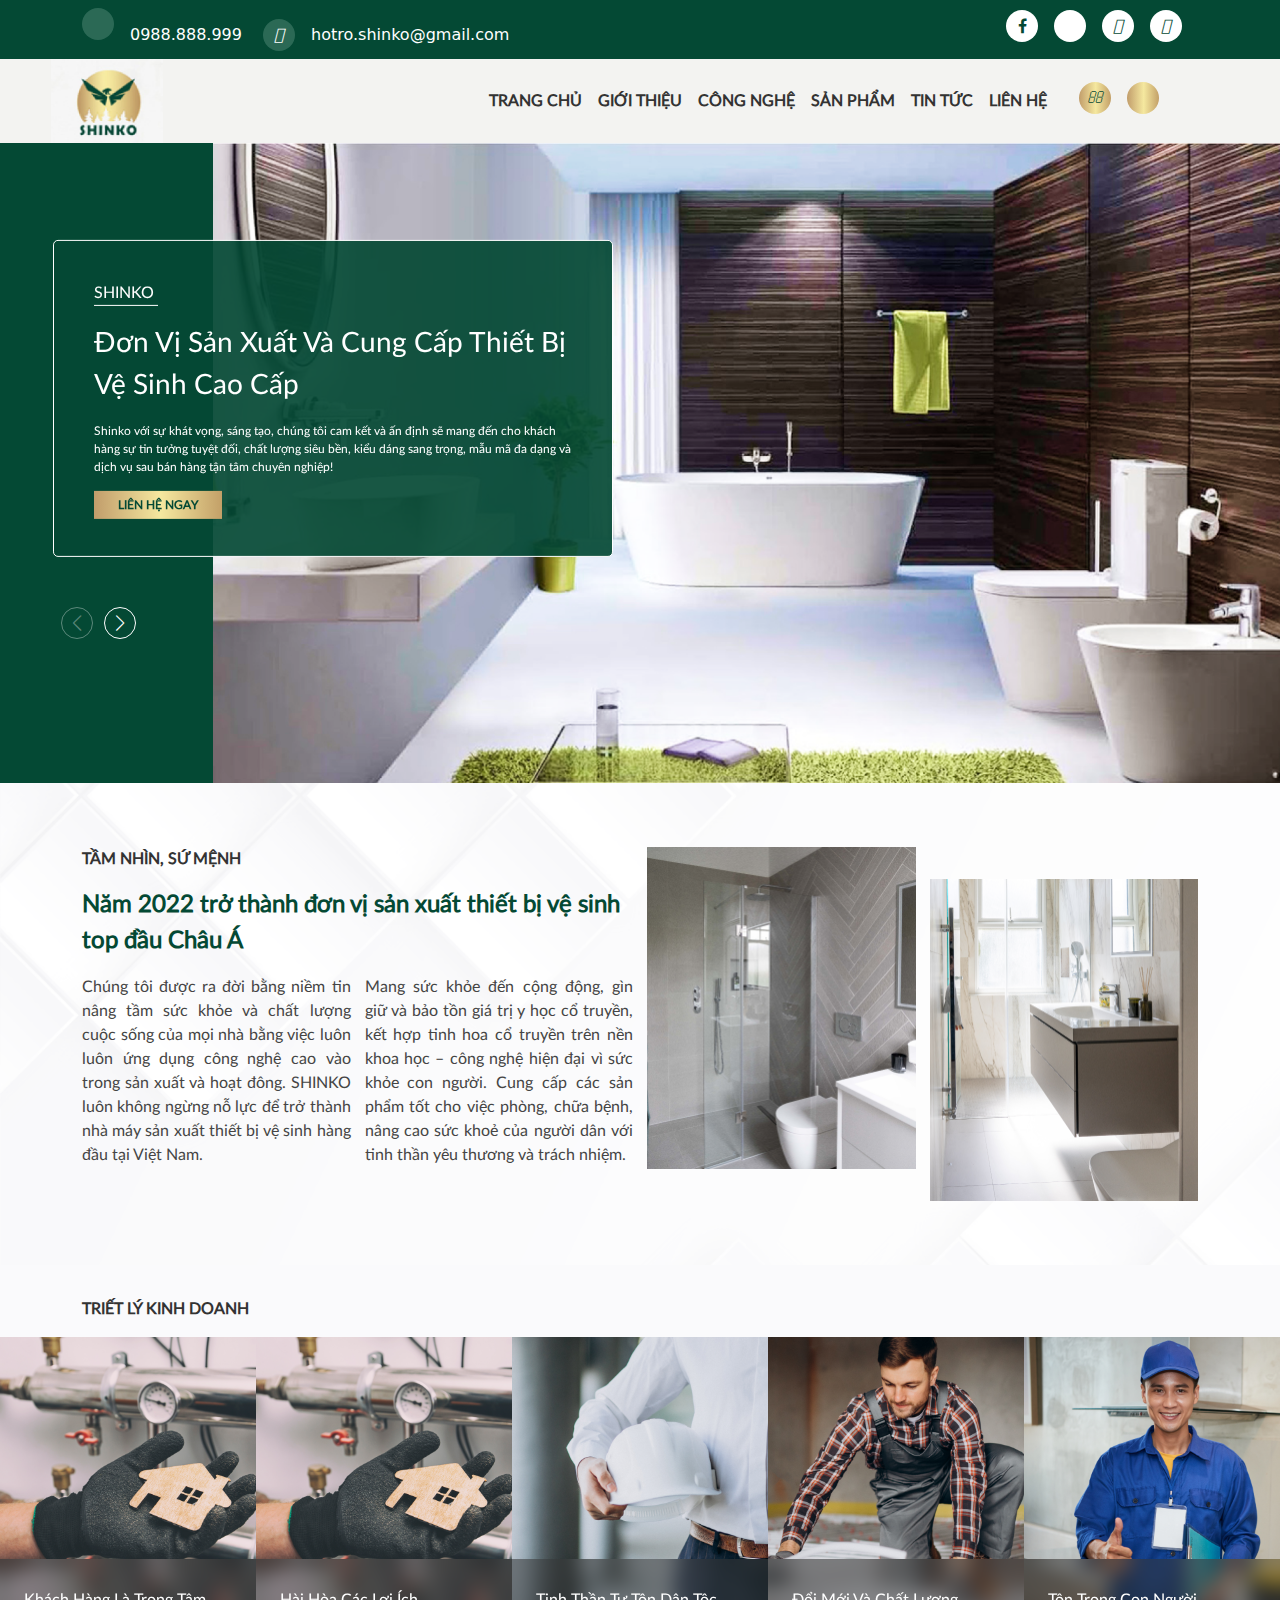
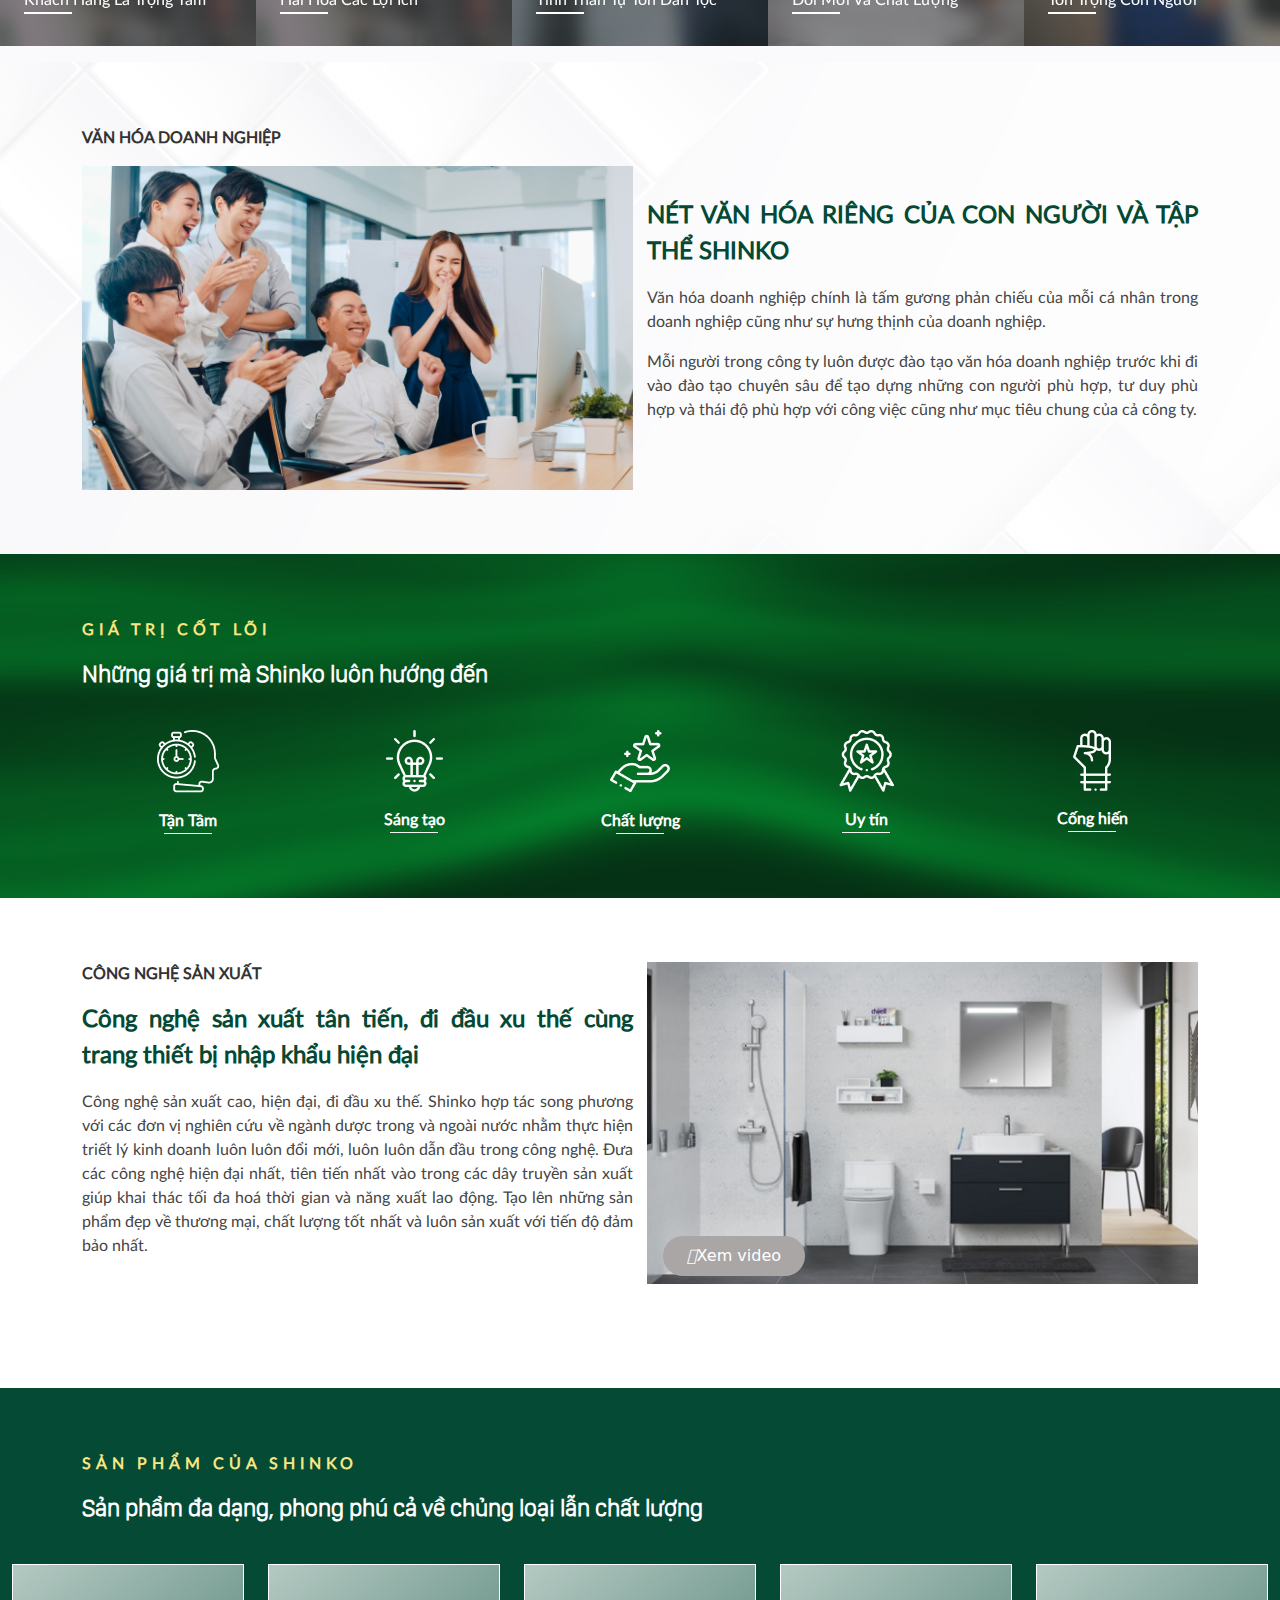
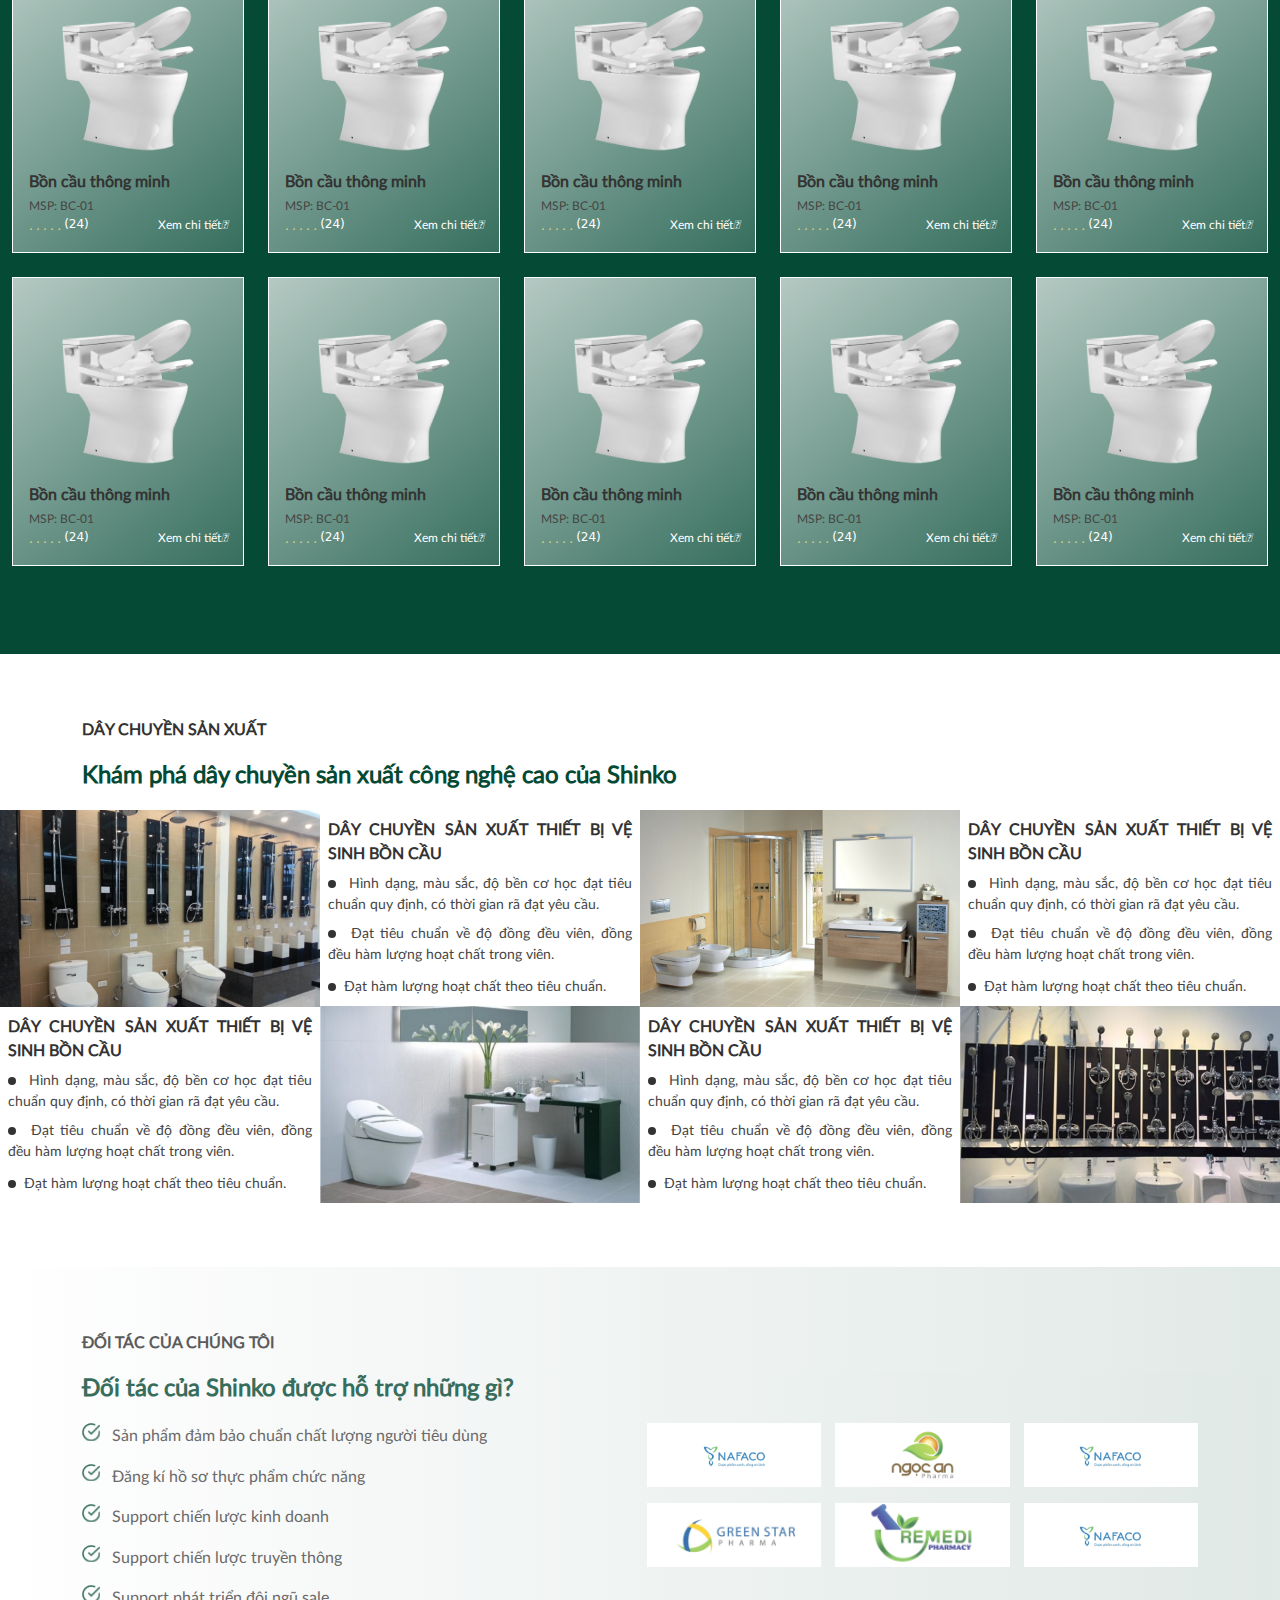
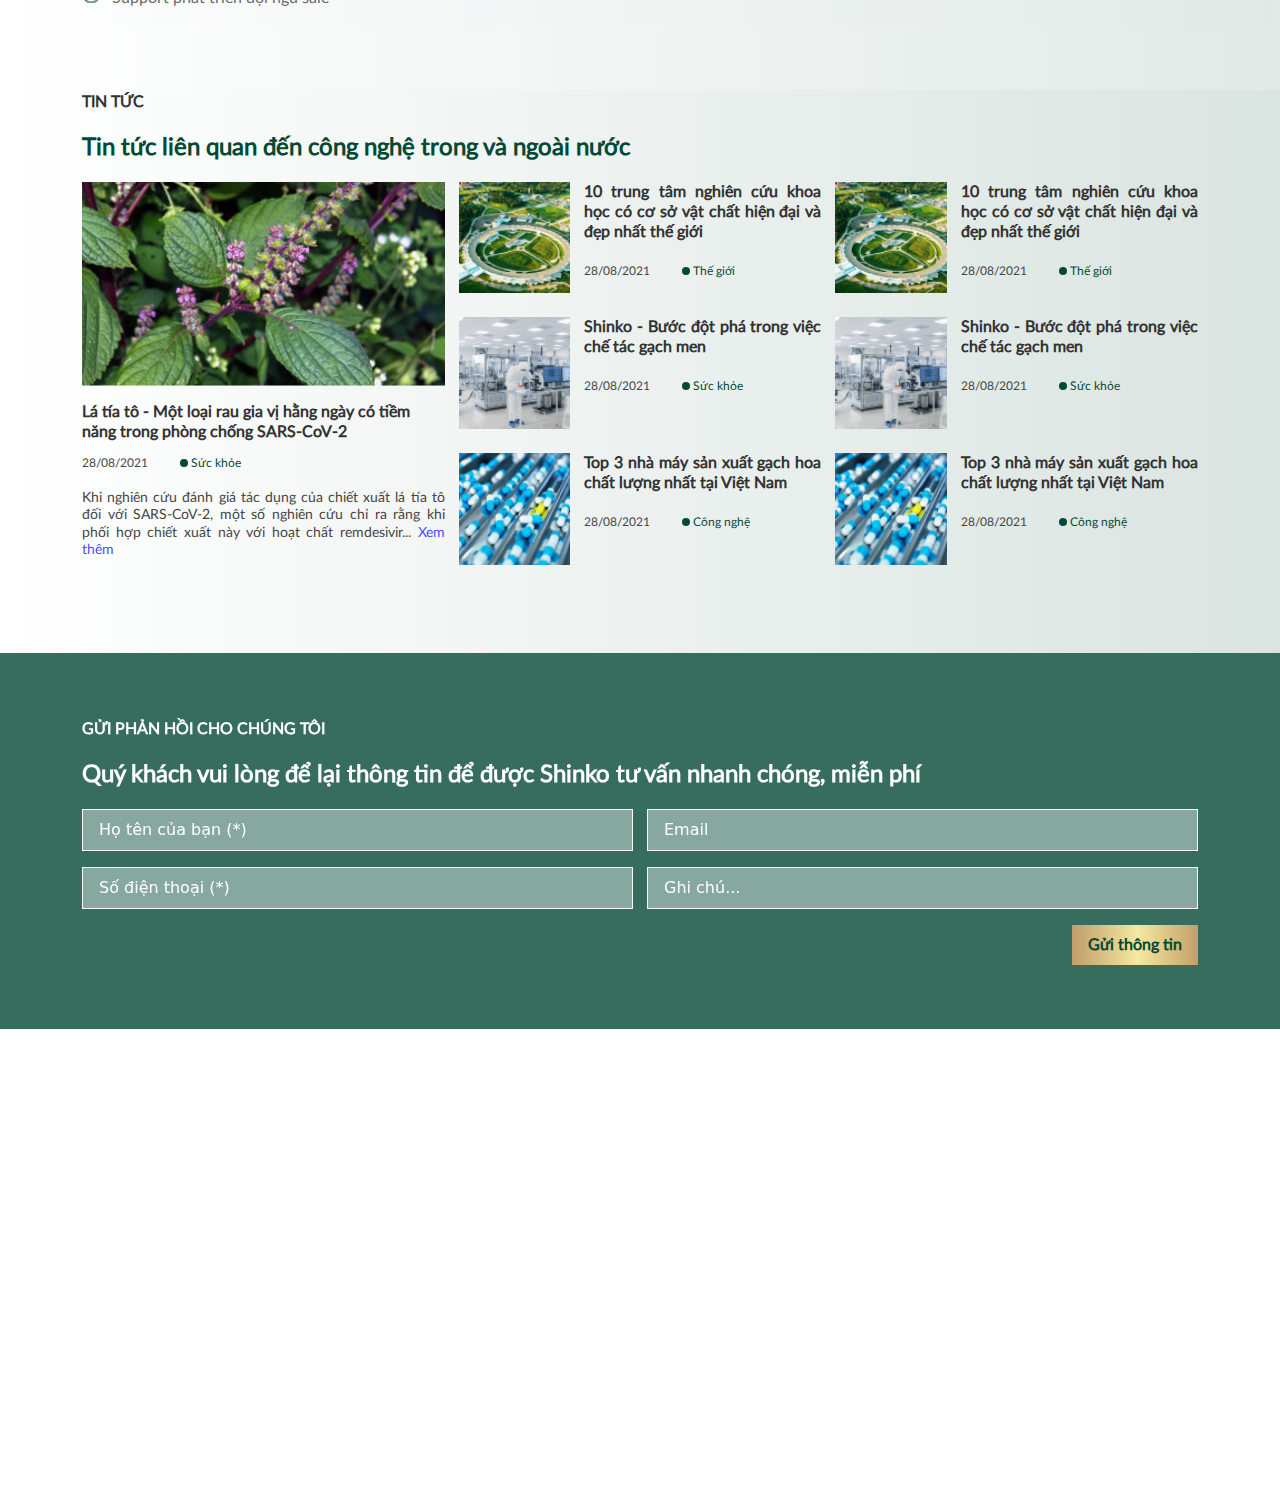
==== commit d7d408b2: "update" ====
--- a/index.html
+++ b/index.html
@@ -12,6 +12,7 @@
     <link rel="stylesheet" href="https://pro.fontawesome.com/releases/v5.10.0/css/all.css"
         integrity="sha384-AYmEC3Yw5cVb3ZcuHtOA93w35dYTsvhLPVnYs9eStHfGJvOvKxVfELGroGkvsg+p" crossorigin="anonymous" />
     <link rel="stylesheet" href="https://maxcdn.bootstrapcdn.com/font-awesome/4.5.0/css/font-awesome.min.css">
+    <!-- <link rel="stylesheet" href="https://unpkg.com/swiper/swiper-bundle.min.css" /> -->
     <title>Document</title>
 </head>
 
@@ -101,14 +102,25 @@
                     <div class="col-lg-2 col-8">
                         <div class="network">
                             <div class="search">
-                                <a href="">
+                                <a href="" class="icon_search">
                                     <i class="far fa-search"></i>
                                 </a>
+                                <form action="" class="form-search">
+                                    <input type="text" placeholder="Nhập từ khóa">
+                                    <button type="submit">
+                                        <i class="far fa-search"></i>
+                                    </button>
+                                </form>
                             </div>
                             <div class="world">
                                 <a href="">
                                     <i class="far fa-globe-asia"></i>
                                 </a>
+                                <!-- <ul class="list_language smooth">
+                                    <li>
+                                        <a href=""><img src="images/vi.svg" alt=""></a>
+                                    </li>
+                                </ul> -->
                             </div>
                         </div>
                     </div>
@@ -116,9 +128,65 @@
             </div>
         </div>
     </header>
-    <!-- <section class="banner">
-
-    </section> -->
+    <section class="slide">
+        <div class="container-fluid px-0 gx-0">
+            <div class="row px-0 gx-0">
+                <div class="col-lg-2 ">
+                    <div class="bg_effect h-100">
+                        <div class="btn-slide">
+                            <div class="swiper-button-next"></div>
+                            <div class="swiper-button-prev"></div>
+                        </div>
+                    </div>
+                </div>
+                <div class="col-lg-10">
+                    <div class="slide-home">
+                        <div class="box_content">
+                            <div class="inner">
+                                <div class="title mb-lg-3 mb-3">
+                                    Shinko
+                                </div>
+                                <div class="name mb-lg-3 mb-2">
+                                    Đơn Vị Sản Xuất Và Cung Cấp Thiết Bị Vệ Sinh Cao Cấp
+                                </div>
+                                <div class="text_content mb-lg-3 mb-2">
+                                    Shinko với sự khát vọng, sáng tạo, chúng tôi cam kết và ấn định sẽ mang đến cho
+                                    khách hàng sự tin tưởng tuyệt đối, chất lượng siêu bền, kiểu dáng sang trọng, mẫu mã
+                                    đa dạng
+                                    và dịch vụ sau bán hàng tận tâm chuyên nghiệp!
+                                </div>
+                                <a href="" class="btn_silde">Liên hệ ngay</a>
+                            </div>
+                        </div>
+                        <div class="swiper mySwiper">
+                            <div class="swiper-wrapper">
+                                <div class="swiper-slide">
+                                    <a href="" class="c-img">
+                                        <img src="images/image 760.png" alt="">
+                                    </a>
+                                </div>
+                                <div class="swiper-slide">
+                                    <a href="" class="c-img">
+                                        <img src="images/image 760.png" alt="">
+                                    </a>
+                                </div>
+                                <div class="swiper-slide">
+                                    <a href="" class="c-img">
+                                        <img src="images/image 760.png" alt="">
+                                    </a>
+                                </div>
+                                <div class="swiper-slide">
+                                    <a href="" class="c-img">
+                                        <img src="images/image 760.png" alt="">
+                                    </a>
+                                </div>
+                            </div>
+                        </div>
+                    </div>
+                </div>
+            </div>
+        </div>
+    </section>
     <section class="mission">
         <div class="container">
             <div class="row">
@@ -193,63 +261,75 @@
             <div class="business_">
                 <div class="row row-cols-5 no-gutter">
                     <div class="col">
-                        <div class="box-business">
-                            <div class="box">
-                                <a href="" class="c-img">
-                                    <img src="images/wooden-flat-house-plumber-s-hand-protection-gloves 1.png" alt="">
-                                </a>
-                                <div class="caption">
-                                    <a href="" class="text">
-                                        Khách Hàng Là Trọng Tâm
-                                    </a>
+                        <div class="box-business ">
+                            <a href="" class="c-img">
+                                <img src="images/wooden-flat-house-plumber-s-hand-protection-gloves 1.png" alt="">
+                            </a>
+                            <div class="caption">
+                                <a href="" class="text">
+                                    Khách Hàng Là Trọng Tâm
+                                </a>
+                                <div class="description">
+                                    Là một công ty hoạt động trong lĩnh vực sản xuất sản phẩm nên đối với Shinko,
+                                    mọi hoạt động của Công ty cũng như cán bộ nhân viên của Công ty đều vì sứ mệnh
+                                    "Mang lợi ích đến với khách hàng".
                                 </div>
                             </div>
                         </div>
                     </div>
                     <div class="col">
-                        <div class="box-business">
-                            <div class="box">
-                                <a href="" class="c-img">
-                                    <img src="images/wooden-flat-house-plumber-s-hand-protection-gloves 1.png" alt="">
-                                </a>
-                                <div class="caption">
-                                    <a href="" class="text">
-                                        Hài Hòa Các Lợi Ích
-                                    </a>
+                        <div class="box-business ">
+                            <a href="" class="c-img">
+                                <img src="images/wooden-flat-house-plumber-s-hand-protection-gloves 1.png" alt="">
+                            </a>
+                            <div class="caption">
+                                <a href="" class="text">
+                                    Hài Hòa Các Lợi Ích
+                                </a>
+                                <div class="description">
+                                    Là một công ty hoạt động trong lĩnh vực sản xuất sản phẩm nên đối với Shinko,
+                                    mọi hoạt động của Công ty cũng như cán bộ nhân viên của Công ty đều vì sứ mệnh
+                                    "Mang lợi ích đến với khách hàng".
                                 </div>
                             </div>
                         </div>
                     </div>
                     <div class="col">
-                        <div class="box-business">
-                            <div class="box">
-                                <a href="" class="c-img">
-                                    <img src="images/handsome-business-man-engineer-hard-hat-building 1.png" alt="">
-                                </a>
-                                <div class="caption">
-                                    <a href="" class="text">
-                                        Tinh Thần Tự Tôn Dân Tộc
-                                    </a>
+                        <div class="box-business ">
+                            <a href="" class="c-img">
+                                <img src="images/handsome-business-man-engineer-hard-hat-building 1.png" alt="">
+                            </a>
+                            <div class="caption">
+                                <a href="" class="text">
+                                    Tinh Thần Tự Tôn Dân Tộc
+                                </a>
+                                <div class="description">
+                                    Là một công ty hoạt động trong lĩnh vực sản xuất sản phẩm nên đối với Shinko,
+                                    mọi hoạt động của Công ty cũng như cán bộ nhân viên của Công ty đều vì sứ mệnh
+                                    "Mang lợi ích đến với khách hàng".
                                 </div>
                             </div>
                         </div>
                     </div>
                     <div class="col">
-                        <div class="box-business">
-                            <div class="box">
-                                <a href="" class="c-img">
-                                    <img src="images/service-man-instelling-house-heating-system-floor 1.png" alt="">
-                                </a>
-                                <div class="caption">
-                                    <a href="" class="text">
-                                        Đổi Mới Và Chất Lượng
-                                    </a>
+                        <div class="box-business ">
+                            <a href="" class="c-img">
+                                <img src="images/service-man-instelling-house-heating-system-floor 1.png" alt="">
+                            </a>
+                            <div class="caption">
+                                <a href="" class="text">
+                                    Đổi Mới Và Chất Lượng
+                                </a>
+                                <div class="description">
+                                    Là một công ty hoạt động trong lĩnh vực sản xuất sản phẩm nên đối với Shinko,
+                                    mọi hoạt động của Công ty cũng như cán bộ nhân viên của Công ty đều vì sứ mệnh
+                                    "Mang lợi ích đến với khách hàng".
                                 </div>
                             </div>
                         </div>
                     </div>
                     <div class="col">
-                        <div class="box-business">
+                        <div class="box-business ">
                             <div class="box">
                                 <a href="" class="c-img">
                                     <img src="images/cheerful-asian-plumber-standing-near-kitchen-sink-showing-thumb-up 1.png"
@@ -259,6 +339,10 @@
                                     <a href="" class="text">
                                         Tôn Trọng Con Người
                                     </a>
+                                    <div class="description">
+                                        Là một công ty hoạt động trong lĩnh vực sản xuất sản phẩm nên đối với Shinko,
+                                        mọi hoạt động của Công ty cũng như cán bộ nhân viên
+                                    </div>
                                 </div>
                             </div>
                         </div>
@@ -339,7 +423,7 @@
                                 </a>
                             </div>
                             <div class="text">
-                                Tận Tâm
+                                Sáng tạo
                             </div>
                         </div>
                     </div>
@@ -351,7 +435,7 @@
                                 </a>
                             </div>
                             <div class="text">
-                                Tận Tâm
+                                Chất lượng
                             </div>
                         </div>
                     </div>
@@ -363,7 +447,7 @@
                                 </a>
                             </div>
                             <div class="text">
-                                Tận Tâm
+                                Uy tín
                             </div>
                         </div>
                     </div>
@@ -375,7 +459,7 @@
                                 </a>
                             </div>
                             <div class="text">
-                                Tận Tâm
+                                Cống hiến
                             </div>
                         </div>
                     </div>
--- a/css/style.css
+++ b/css/style.css
@@ -45,7 +45,7 @@
   margin-right: 1rem;
 }
 .header-top .contact-top a:hover {
-  color: #fff;
+  color: #f8e681;
 }
 .header-top .contact-top a:hover i {
   color: #044934;
@@ -103,10 +103,13 @@
   font-family: Lato;
   font-weight: bold;
   line-height: 1.5;
-  font-size: 1.25rem;
+  font-size: 1rem;
 }
 .network {
   display: flex;
+}
+.search svg {
+  fill: linear-gradient(90deg, #c19d6b 0%, #f5e89f 52.08%, #c3a068 100%);
 }
 .network i {
   transition: 0.3s all 0s;
@@ -120,6 +123,52 @@
   border-radius: 50%;
   margin-right: 1rem;
 }
+.search {
+  position: relative;
+  z-index: 2;
+}
+.form-search {
+  display: none;
+  justify-content: space-between;
+  position: absolute;
+  right: 0;
+  width: 100%;
+  max-width: 100%;
+  min-width: 15rem;
+  border-radius: 30px;
+  overflow: hidden;
+  box-shadow: 0 2px 5px 2px rgb(0 0 0 / 5%);
+}
+.form-search {
+  position: absolute;
+  opacity: 0;
+  visibility: hidden;
+  pointer-events: none;
+  z-index: 1;
+  right: 0;
+}
+.form-search i {
+  margin-right: 0.35rem;
+}
+.form-search input {
+  padding: 0.5rem 2.5rem 0.5rem 1rem;
+  width: 100%;
+  border: none;
+  outline: none;
+}
+.form-search button {
+  background: none;
+  position: absolute;
+  border: none;
+  right: 0;
+  top: 4px;
+}
+.search:hover + .form-search,
+.search:focus + .form-search {
+  opacity: 1;
+  pointer-events: all;
+  visibility: visible;
+}
 .mission {
   padding: 4rem 0;
   background-image: url(../images/8_Mesa\ de\ trabajo\ 1\ 1.png);
@@ -153,11 +202,14 @@
   font-family: Lato;
   font-style: normal;
   font-weight: bold;
-  font-size: 1.75rem;
+  font-size: 1.5rem;
   line-height: 1.5;
   color: #044934;
   display: inline-block;
   margin-bottom: 1rem;
+}
+.enterprise .box-text {
+  padding: 2rem 0;
 }
 .box-text .text {
   font-family: Lato;
@@ -182,20 +234,55 @@
 .business_ {
   display: flex;
 }
-.box-business .box {
-  /* max-width: 17rem; */
-  position: relative;
-}
-.box .caption {
-  position: absolute;
+.box-business {
+  position: relative;
+}
+.business_ .box-business::after {
+  -webkit-transition: 0.5s height ease;
+  transition: 0.5s height ease;
+  content: "";
+  display: block;
+  width: 100%;
+  height: 7.5rem;
+  height: 28%;
+  position: absolute;
+  z-index: 1;
   bottom: 0;
   left: 0;
-  right: 0;
-  background: #333333;
-  opacity: 0.5;
-  padding: 1.5rem 0 1.5rem 1rem;
-}
-.box .caption .text {
+  background: rgba(51, 51, 51, 0.5);
+  -webkit-backdrop-filter: blur(10px);
+  backdrop-filter: blur(10px);
+}
+.business_ .box-business:hover::after {
+  height: 100%;
+  max-height: 100%;
+}
+.business_ .box-business .caption .description {
+  max-height: 0;
+  opacity: 0;
+  transition: 0.3s opacity, 0.3s max-height, 0.2s margin-top ease-in;
+  max-width: 268px;
+  font-size: 0.75rem;
+}
+.business_ .box-business:hover .caption .description {
+  /*display: block;*/
+  max-height: 150px;
+  /*transition: .3s opacity, .3s max-height ease-out;*/
+  opacity: 1;
+  margin-top: 1.5rem;
+  /*-webkit-animation: fadeIn 1s;
+    animation: fadeIn 1s;*/
+}
+
+.box-business .caption {
+  position: absolute;
+  padding: 2rem 1.5rem;
+  left: 0;
+  bottom: 0;
+  z-index: 2;
+  color: #fff;
+}
+.box-business .caption .text {
   font-family: Lato;
   font-style: normal;
   /* font-weight: bold; */
@@ -204,7 +291,8 @@
   color: #fff;
   opacity: 1;
 }
-.box .caption .text::after {
+
+.box-business .caption .text::after {
   content: "";
   background: #ffffff;
   width: 3rem;
@@ -335,6 +423,7 @@
 }
 .box-product .box-img {
   padding: 1rem;
+  text-align: center;
 }
 .box-product .title-product .text {
   font-family: Lato;
@@ -357,6 +446,7 @@
 .box-star {
   display: flex;
   justify-content: space-between;
+  align-items: center;
 }
 .box-star .star {
   color: #fff;
@@ -387,7 +477,7 @@
   flex-direction: inherit;
 }
 .item .box-text {
-  padding: 1rem;
+  padding: 0.5rem;
 }
 .item .box-text .title .text {
   font-family: Lato;
@@ -424,9 +514,9 @@
 .item .box-img {
   max-height: 18rem;
 }
-.item .box-text {
+/* .item .box-text {
   max-height: 13rem;
-}
+} */
 .partners {
   padding: 4rem 0;
   background: linear-gradient(
@@ -915,8 +1005,8 @@
 #button {
   display: inline-block;
   background-color: #044a35;
-  width: 50px;
-  height: 50px;
+  width: 40px;
+  height: 40px;
   text-align: center;
   /* border-radius: 50%; */
   position: fixed;
@@ -932,8 +1022,8 @@
   font-family: "FontAwesome";
   font-weight: normal;
   font-style: normal;
-  font-size: 2em;
-  line-height: 50px;
+  font-size: 1em;
+  line-height: 37px;
   color: #fff;
 }
 #button:hover {
@@ -950,3 +1040,131 @@
   opacity: 1;
   visibility: visible;
 }
+
+/*banner*/
+.bg_effect {
+  background-image: url(../images/Rectangle\ 1.png);
+  background-size: cover;
+  background-repeat: no-repeat;
+  position: relative;
+}
+.swiper {
+  width: 100%;
+  height: 100%;
+}
+
+.swiper-slide {
+  text-align: center;
+  font-size: 18px;
+  background: #fff;
+
+  /* Center slide text vertically */
+  display: -webkit-box;
+  display: -ms-flexbox;
+  display: -webkit-flex;
+  display: flex;
+  -webkit-box-pack: center;
+  -ms-flex-pack: center;
+  -webkit-justify-content: center;
+  justify-content: center;
+  -webkit-box-align: center;
+  -ms-flex-align: center;
+  -webkit-align-items: center;
+  align-items: center;
+}
+
+.swiper-slide img {
+  display: block;
+  width: 100%;
+  height: 100%;
+  object-fit: cover;
+}
+.bg_effect .swiper-button-next,
+.bg_effect .swiper-button-prev {
+  top: 75%;
+}
+.bg_effect .swiper-button-next {
+  left: 50%;
+}
+.bg_effect .swiper-button-prev {
+  left: 30%;
+}
+
+.bg_effect .swiper-button-next:after {
+  content: "next";
+  font-size: 1rem;
+  color: #fff;
+  border: 1px solid #fff;
+  border-radius: 50%;
+  min-width: 2rem;
+  height: 2rem;
+  display: inline-flex;
+  align-items: center;
+  justify-content: center;
+}
+.bg_effect .swiper-button-prev:after {
+  content: "prev";
+  font-size: 1rem;
+  color: #fff;
+  border: 1px solid #fff;
+  border-radius: 50%;
+  min-width: 2rem;
+  height: 2rem;
+  display: inline-flex;
+  align-items: center;
+  justify-content: center;
+}
+.slide-home {
+  position: relative;
+}
+.slide-home .box_content .inner {
+  padding: 3.5rem 4.5625rem;
+  border: solid thin #fff;
+  border-radius: 5px;
+  background: rgb(4 73 52 / 92%);
+  max-width: 35rem;
+  font-weight: 600;
+}
+.slide-home .box_content {
+  z-index: 10;
+  position: absolute;
+  color: #fff;
+  left: -15%;
+  top: 30%;
+  transform: translateY(-30%);
+}
+.slide-home .box_content .inner .title {
+  font-size: 1rem;
+  font-family: Lato;
+  text-transform: uppercase;
+  font-weight: 100;
+}
+.slide-home .box_content .inner .title:after {
+  width: 4rem;
+  height: 1px;
+  background: #fff;
+  content: "";
+  display: block;
+  left: 0;
+}
+.slide-home .box_content .inner .name {
+  font-size: 1.75rem;
+  font-family: Lato;
+  font-weight: 100;
+}
+.slide-home .box_content .inner .text_content {
+  font-size: 0.75rem;
+  font-weight: 100;
+  font-family: Lato;
+}
+.btn_silde {
+  padding: 0.5rem 1.5rem;
+  background: linear-gradient(90deg, #c19d6b 0%, #f5e89f 52.08%, #c3a068 100%);
+  color: #044934;
+  font-size: 0.75rem;
+  font-family: Lato;
+  text-transform: uppercase;
+}
+.btn_silde:hover {
+  color: #fff;
+}
--- a/css/responsive.css
+++ b/css/responsive.css
@@ -78,6 +78,7 @@
   .form-dk .content-form .text {
     font-size: 1.25rem;
     line-height: 1.5;
+    margin-top: 0.5rem;
   }
   .value .text-content,
   .products .text-content .text {
@@ -128,6 +129,8 @@
   }
   .box-text_ {
     margin-left: 0;
+    max-width: none;
+    text-align: center;
   }
   .box-text_ .box-text__ .box-img {
     text-align: center;
@@ -143,7 +146,10 @@
     margin-bottom: 4rem;
   }
   .box-review .box-img {
-    margin-top: -15%;
+    margin-top: -8%;
+  }
+  .box-review ._b {
+    margin-top: -20%;
   }
   .box-service {
     max-height: 20rem;
@@ -196,8 +202,42 @@
     box-shadow: 0px 0px 10px rgb(4 73 52 / 10%);
     margin-bottom: 1rem;
   }
+  .slide-home .box_content .inner {
+    width: 100%;
+    background: none;
+    border: none;
+  }
+  .slide-home .box_content {
+    left: 0;
+  }
+  .btn-slide {
+    display: none;
+  }
+  .slide-home .box_content .inner .name {
+    font-size: 1rem;
+  }
+  .slide .box_content .inner {
+    padding: 1.5rem;
+  }
+  .footer .social {
+    justify-content: center;
+  }
+  .box-technology .text {
+    display: inline-block;
+    margin-bottom: 1rem;
+  }
+  .banner-box {
+    padding-top: 0;
+  }
 }
 @media (max-width: 768px) {
+  .new_ {
+    width: 50%;
+    margin-right: 0.5rem;
+  }
+  .box-new {
+    display: flex;
+  }
   .tablinks {
     width: 46%;
     font-size: 0.675rem;
@@ -249,6 +289,20 @@
   .item .box-text {
     padding: 0.5rem;
   }
+  .box-business .caption {
+    padding-bottom: 1.5rem;
+    padding-left: 1rem;
+  }
+  .box-business .caption .text {
+    font-size: 0.75rem;
+  }
+
+  .box-icon .box .text {
+    font-size: 0.75rem;
+  }
+  .box-review .box-img {
+    margin-top: -15%;
+  }
 }
 @media (min-width: 480px) and (max-width: 1024px) {
   .products .row-cols-5 > * {
@@ -256,16 +310,10 @@
     width: 33.3%;
     padding: 0 0.5rem;
   }
-  .new_ {
-    width: 50%;
-    margin-right: 0.5rem;
-  }
-  .box-new {
+
+  /* .box-2 {
     display: flex;
-  }
-  .box-2 {
-    display: flex;
-  }
+  } */
   .business_ {
     display: block;
     padding: 1.5rem;
@@ -283,6 +331,9 @@
 @media (min-width: 1024px) and (max-width: 1366px) {
   .box-business {
     margin-bottom: 1rem;
+  }
+  .slide .box_content .inner {
+    padding: 2.5rem;
   }
 }
 @media (min-width: 1024px) {
@@ -290,3 +341,19 @@
     margin-top: 2rem;
   }
 }
+@media (max-width: 1441px) {
+}
+@media (max-width: 575.98px) {
+  .section_philosophy .item_philosophy .philosophy__content .title::after {
+    height: 1px;
+  }
+
+  .section_philosophy .item_philosophy:hover .philosophy__content .description {
+    margin-top: 0.5rem;
+  }
+}
+@media (min-width: 1601px) {
+  .item .box-text {
+    padding: 4rem 2rem;
+  }
+}
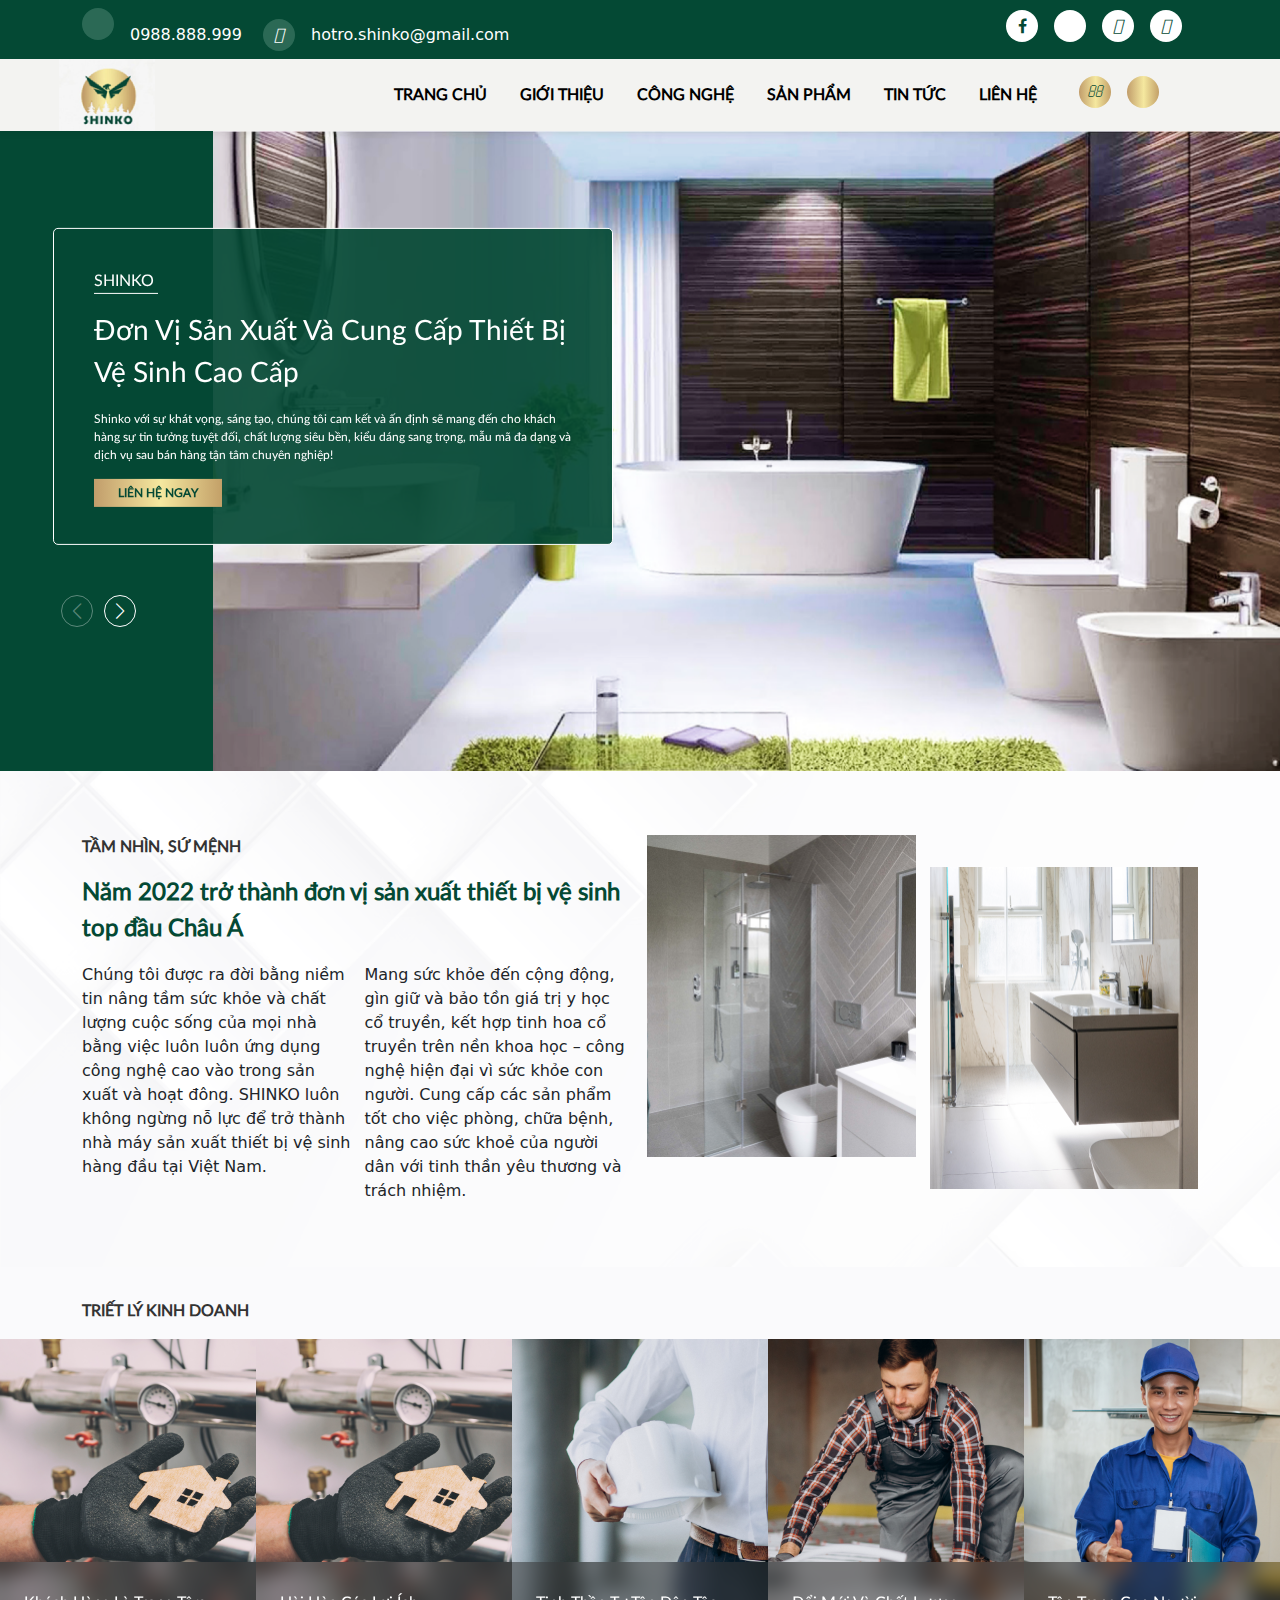
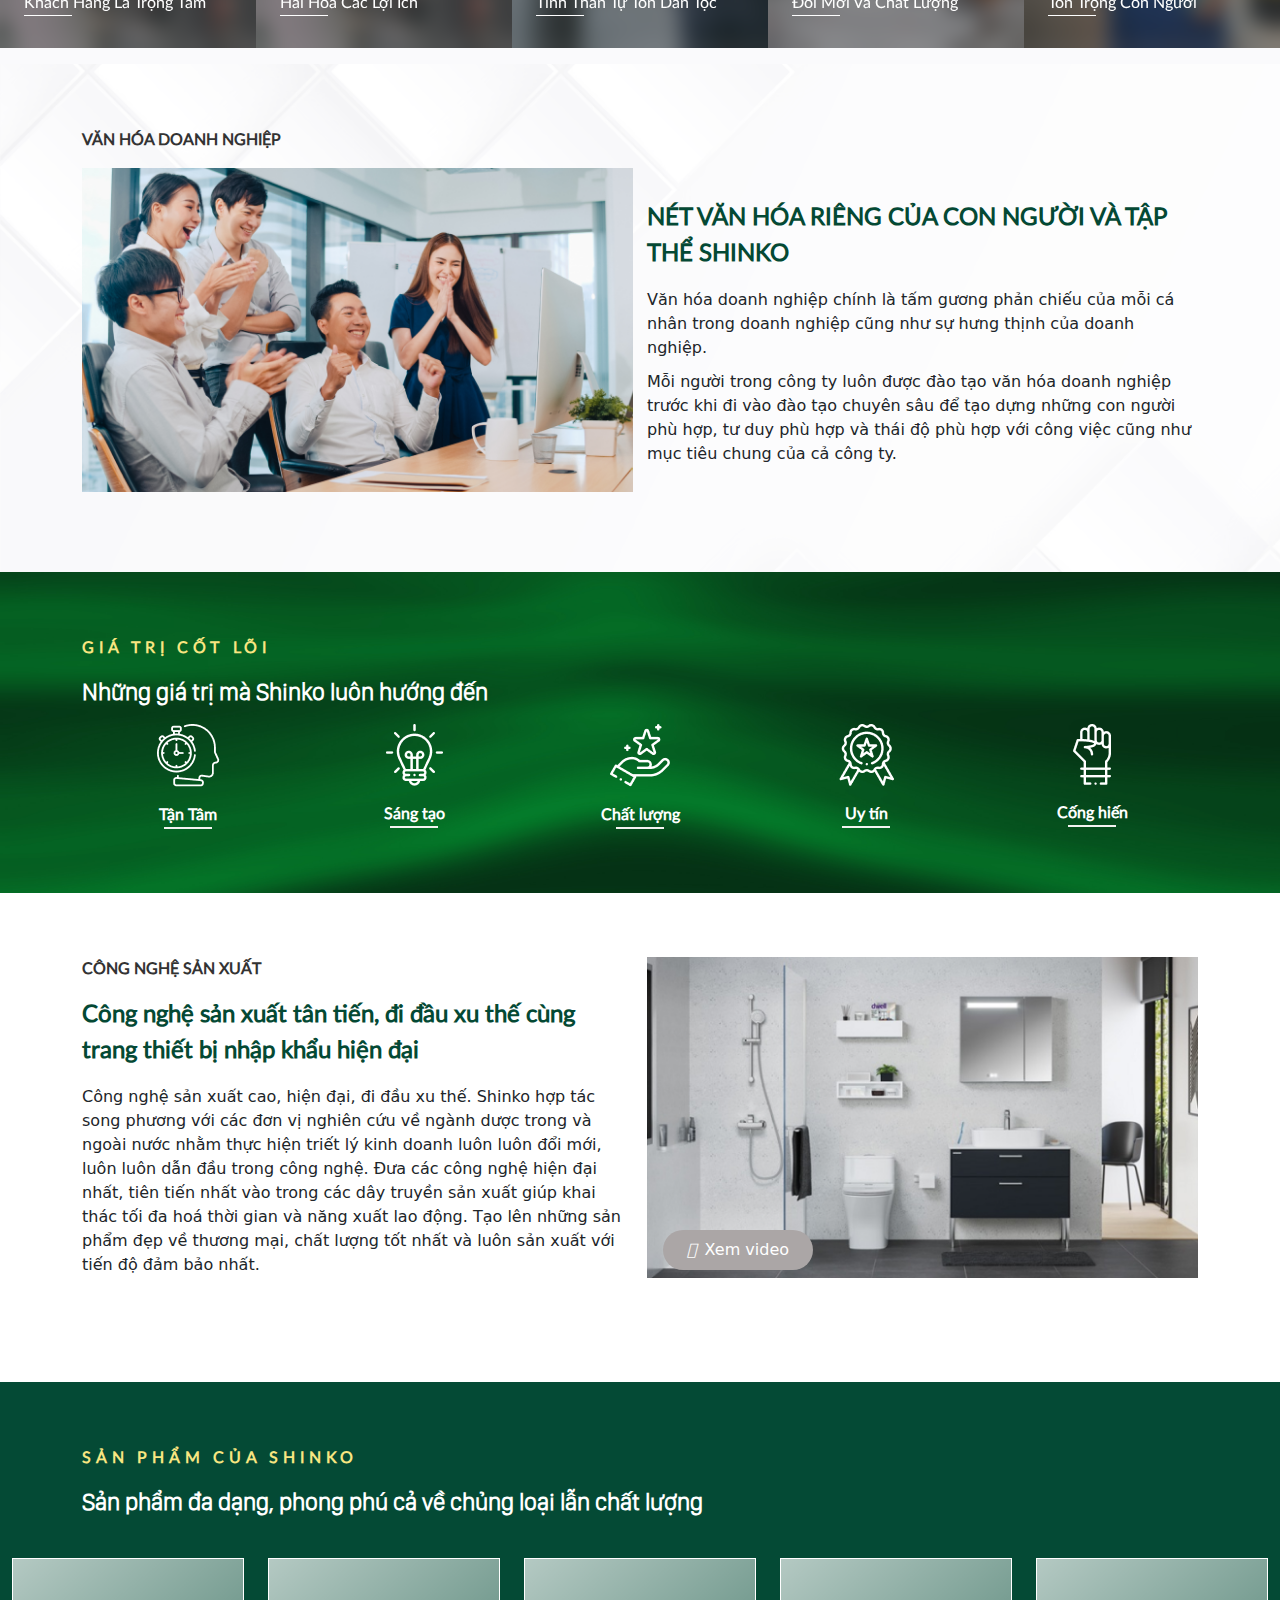
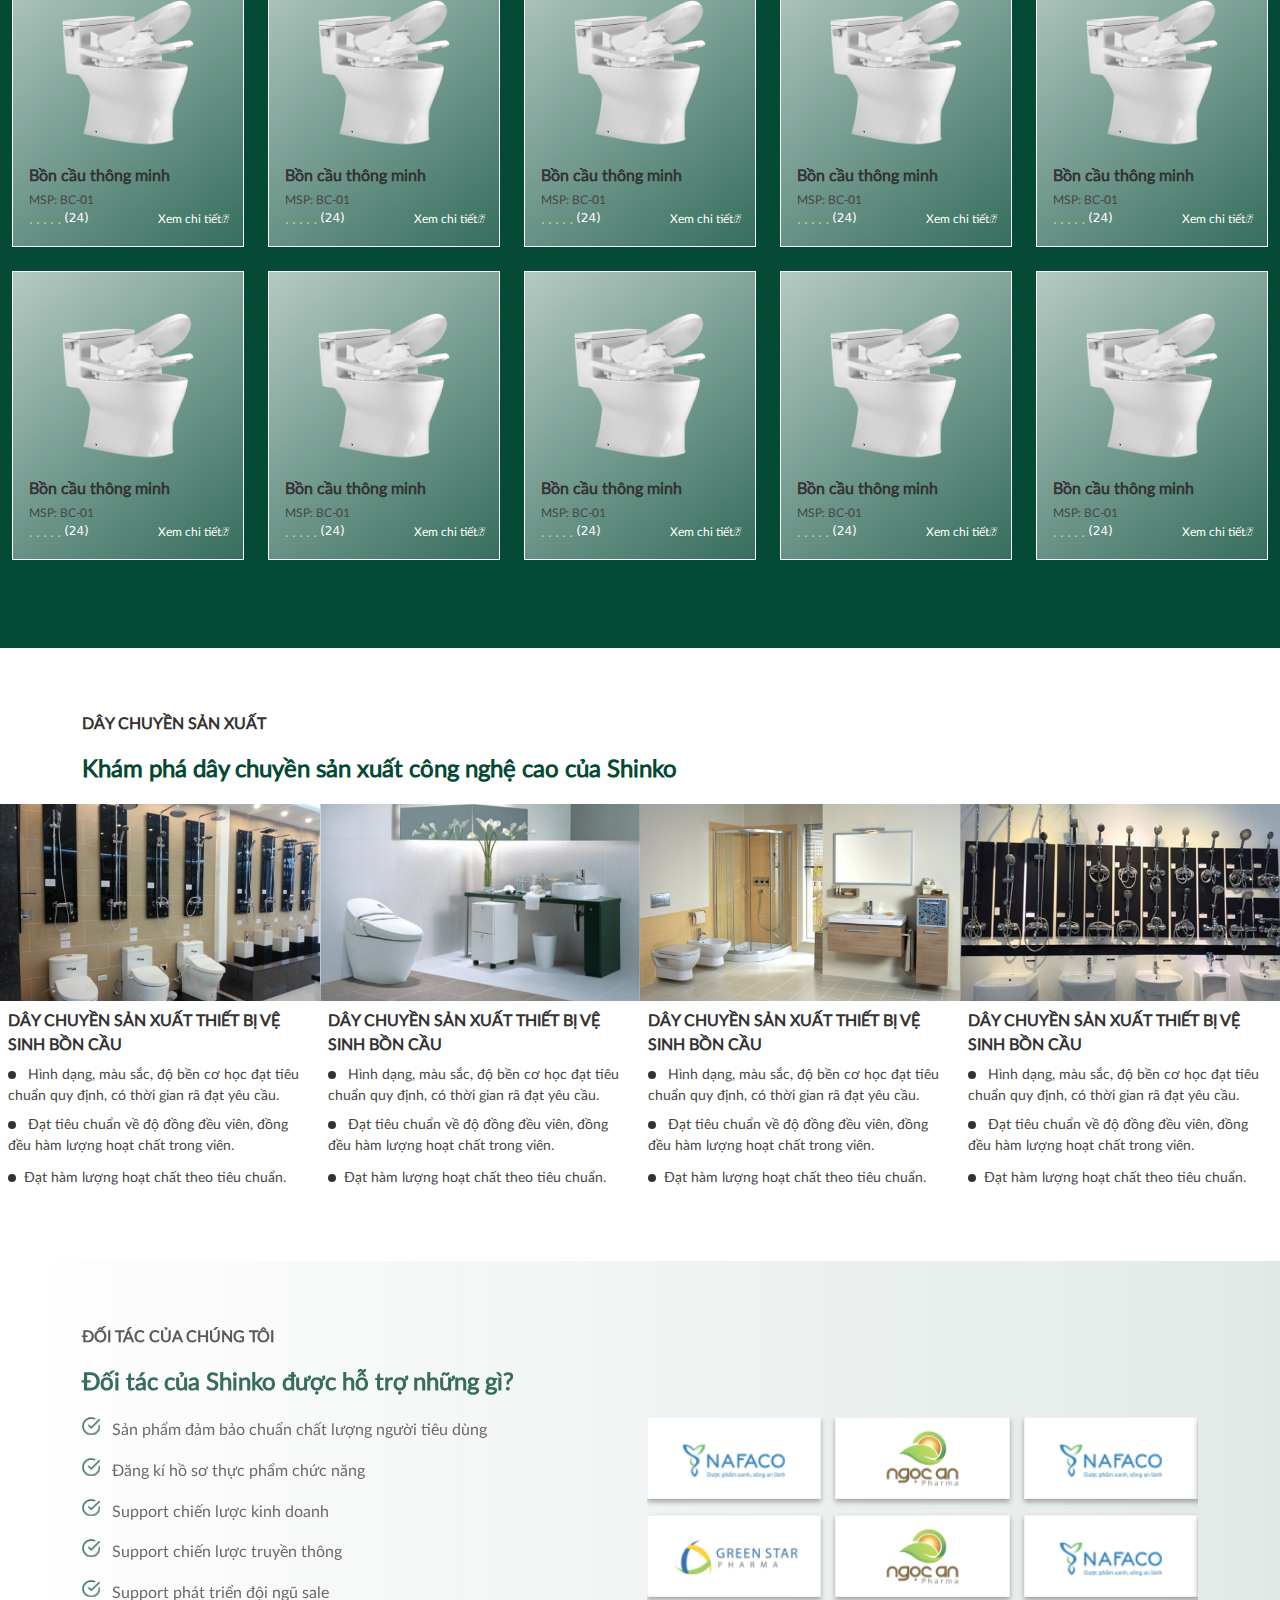
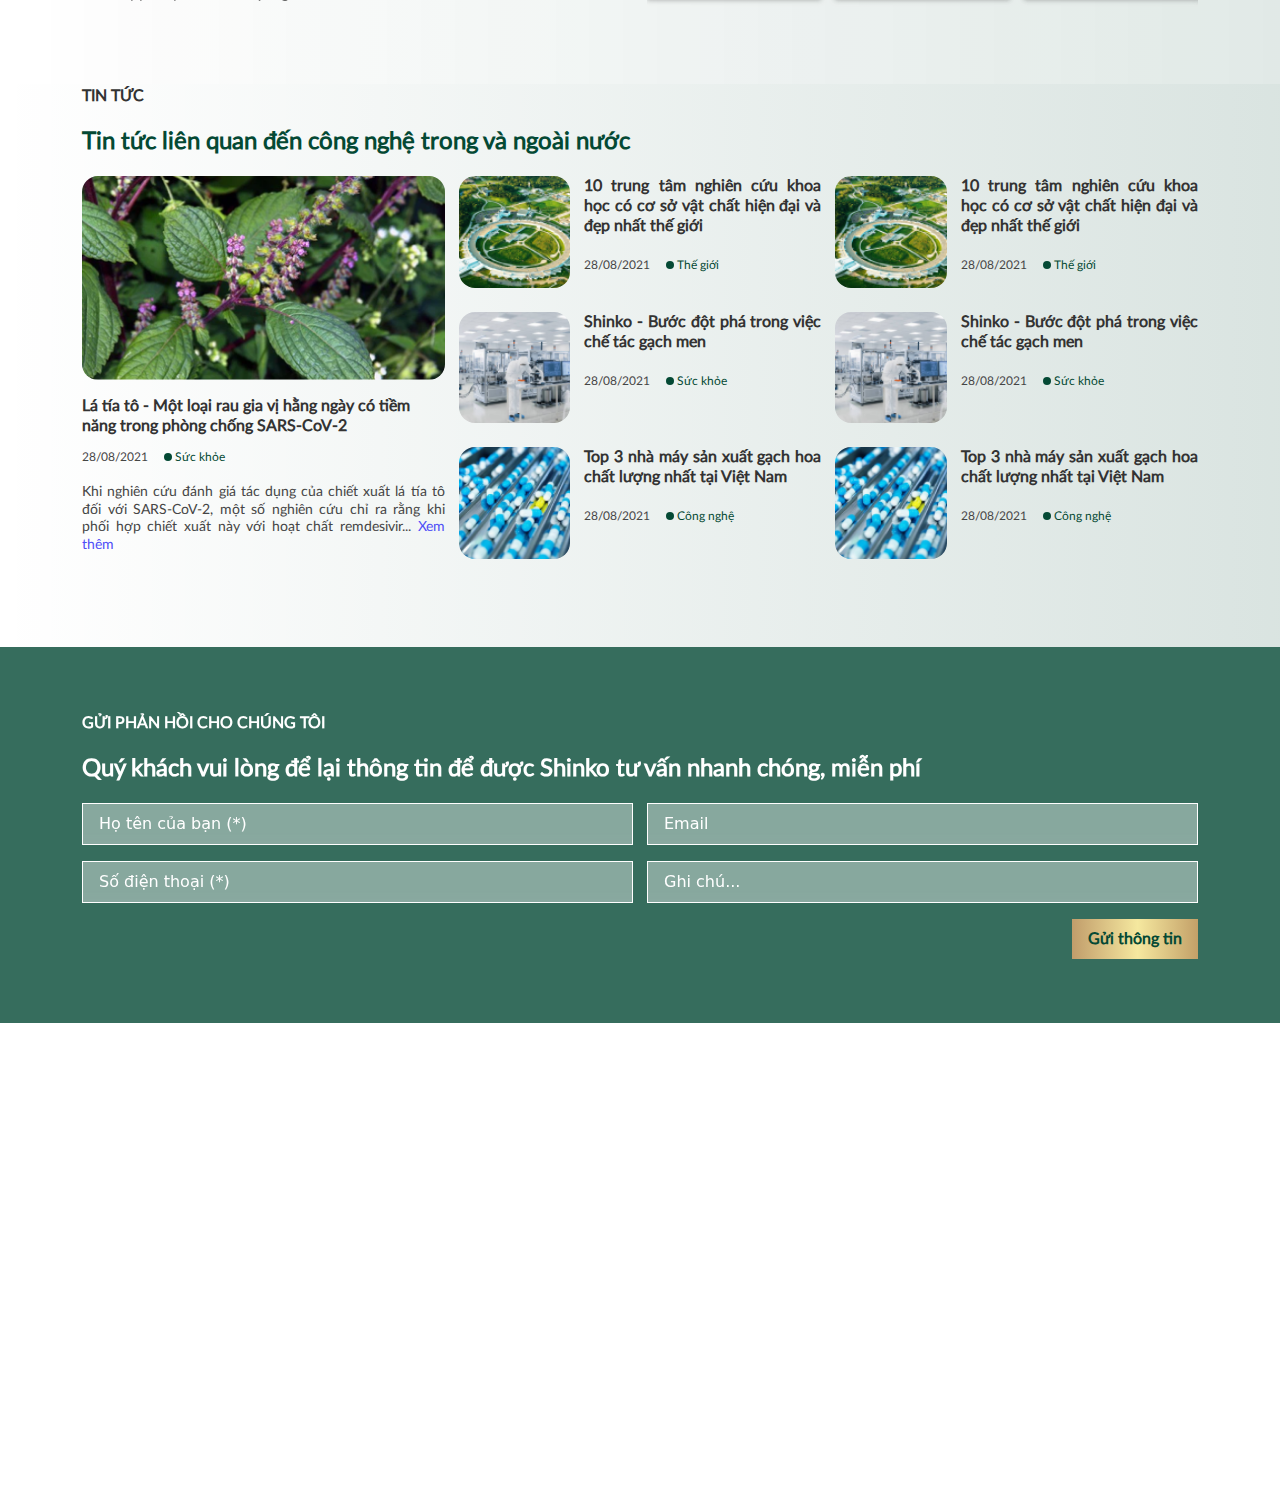
==== commit d909b64c: "update" ====
--- a/index.html
+++ b/index.html
@@ -51,14 +51,26 @@
                         </div>
                     </div>
                     <div class="col-lg-8 col-2">
-                        <div class="nav-menu">
+                        <div class="menu">
                             <ul>
-                                <li><a href="">Trang chủ</a></li>
-                                <li><a href="">Giới thiệu</a></li>
-                                <li><a href="">Công nghệ</a></li>
+                                <li><a href="">Trang chủ</a>
+
+                                </li>
+                                <li><a href="">Giới thiệu</a>
+                                    <ul>
+                                        <li><a href="">Về cty</a></li>
+                                        <li><a href="">Dự án</a></li>
+                                    </ul>
+                                </li>
+                                <li><a href="">Công nghệ</a>
+                                    <ul>
+                                        <li><a href="">Về cty</a></li>
+                                        <li><a href="">Dự án</a></li>
+                                    </ul>
+                                </li>
                                 <li><a href="">Sản phẩm</a></li>
                                 <li><a href="">Tin tức</a></li>
-                                <li><a href="">Liên hệ</a></li>
+                                <li><a href="">liên hệ</a></li>
                             </ul>
                         </div>
                         <div class="search1">
@@ -200,7 +212,7 @@
                     <div class="box-text">
                         <div class="row">
                             <div class="col-lg-6">
-                                <div class="text">
+                                <div class="s-content">
                                     Chúng tôi được ra đời bằng niềm tin nâng tầm sức khỏe và chất lượng cuộc sống của
                                     mọi
                                     nhà bằng việc luôn luôn ứng dụng
@@ -211,7 +223,7 @@
                                 </div>
                             </div>
                             <div class="col-lg-6">
-                                <div class="text">
+                                <div class="s-content">
                                     Mang sức khỏe đến cộng động, gìn giữ và bảo tồn giá trị y học cổ truyền, kết hợp
                                     tinh
                                     hoa cổ truyền trên nền khoa học – công nghệ hiện đại vì sức khỏe con người. Cung cấp
@@ -230,16 +242,16 @@
                         <div class="row">
                             <div class="col-lg-6 col-6">
                                 <div class="box-img">
-                                    <a href="" class="c-img">
+                                    <div class="c-img">
                                         <img src="images/laurence-katz-i18aCrRzBBM-unsplash 1.png" alt="">
-                                    </a>
+                                    </div>
                                 </div>
                             </div>
                             <div class="col-lg-6 col-6">
                                 <div class="box-img box_top">
-                                    <a href="" class="c-img">
+                                    <div class="c-img">
                                         <img src="images/laurence-katz-WZiHXJHhZFM-unsplash 1.png" alt="">
-                                    </a>
+                                    </div>
                                 </div>
                             </div>
                         </div>
@@ -259,7 +271,7 @@
         </div>
         <div class="container-fluid">
             <div class="business_">
-                <div class="row row-cols-5 no-gutter">
+                <div class="row row-cols-5 no-gutter flex-nowrap item_business">
                     <div class="col">
                         <div class="box-business ">
                             <a href="" class="c-img">
@@ -361,10 +373,10 @@
             <div class="row">
                 <div class="col-lg-6">
                     <div class="box-img">
-                        <a href="" class="c-img">
+                        <div class="c-img">
                             <img src="images/millennial-group-young-businesspeople-asia-businessman-businesswoman-celebrate-giving-five-after-dealing-feeling-happy-signing-contract-agreement-meeting-room-small-modern-office 1 (1).png"
                                 alt="">
-                        </a>
+                        </div>
                     </div>
                 </div>
                 <div class="col-lg-6">
@@ -375,15 +387,20 @@
                             </a>
                         </div>
                         <div class="text-content">
-                            <div class="text">
-                                Văn hóa doanh nghiệp chính là tấm gương phản chiếu của mỗi
-                                cá nhân trong doanh nghiệp cũng như sự hưng thịnh của doanh nghiệp.
-                            </div>
-                            <div class="text">
-                                Mỗi người trong công ty luôn được đào tạo văn hóa doanh
-                                nghiệp trước khi đi vào đào tạo chuyên sâu để tạo dựng những con người phù hợp, tư duy
-                                phù hợp và thái độ phù hợp với
-                                công việc cũng như mục tiêu chung của cả công ty.
+                            <div class="s-content">
+                                <p>
+                                    Văn hóa doanh nghiệp chính là tấm gương phản chiếu của mỗi
+                                    cá nhân trong doanh nghiệp cũng như sự hưng thịnh của doanh nghiệp.
+                                </p>
+                            </div>
+                            <div class="s-content">
+                                <p>
+                                    Mỗi người trong công ty luôn được đào tạo văn hóa doanh
+                                    nghiệp trước khi đi vào đào tạo chuyên sâu để tạo dựng những con người phù hợp, tư
+                                    duy
+                                    phù hợp và thái độ phù hợp với
+                                    công việc cũng như mục tiêu chung của cả công ty.
+                                </p>
                             </div>
                         </div>
                     </div>
@@ -402,8 +419,8 @@
                 Những giá trị mà Shinko luôn hướng đến
             </div>
             <div class="box-icon">
-                <div class="row row-cols-5">
-                    <div class="col">
+                <div class="row row-cols-lg-5 row-cols-3 justify-content-center gy-sm-5 ">
+                    <div class="col mt-lg-4 mt-3">
                         <div class="box">
                             <div class="box-img">
                                 <a href="">
@@ -415,7 +432,7 @@
                             </div>
                         </div>
                     </div>
-                    <div class="col">
+                    <div class="col mt-lg-4 mt-3">
                         <div class="box">
                             <div class="box-img">
                                 <a href="">
@@ -427,7 +444,7 @@
                             </div>
                         </div>
                     </div>
-                    <div class="col">
+                    <div class="col mt-lg-4 mt-3">
                         <div class="box">
                             <div class="box-img">
                                 <a href="">
@@ -439,7 +456,7 @@
                             </div>
                         </div>
                     </div>
-                    <div class="col">
+                    <div class="col mt-lg-4 mt-3">
                         <div class="box">
                             <div class="box-img">
                                 <a href="">
@@ -451,7 +468,7 @@
                             </div>
                         </div>
                     </div>
-                    <div class="col">
+                    <div class="col mt-lg-4 mt-3">
                         <div class="box">
                             <div class="box-img">
                                 <a href="">
@@ -967,9 +984,12 @@
                         </div>
                     </div>
                 </div>
-                <div class="col-lg-3 col-sm-6">
+                <div class="col-lg-3 col-sm-6 ">
                     <div class="item">
-                        <div class="box-text">
+                        <a href="" class="c-img">
+                            <img src="images/medicine-vaccine-bottles 1.png" alt="">
+                        </a>
+                        <div class="box-text ">
                             <div class="title">
                                 <a href="" class="text">
                                     Dây chuyền sản xuất thiết bị vệ sinh bồn cầu
@@ -985,9 +1005,7 @@
                                 </div>
                                 <div class="text">Đạt hàm lượng hoạt chất theo tiêu chuẩn.</div>
                             </div>
-                        </div><a href="" class="c-img">
-                            <img src="images/medicine-vaccine-bottles 1.png" alt="">
-                        </a>
+                        </div>
                     </div>
                 </div>
                 <div class="col-lg-3 col-sm-6">
@@ -1014,8 +1032,11 @@
                         </div>
                     </div>
                 </div>
-                <div class="col-lg-3 col-sm-6">
+                <div class="col-lg-3 col-sm-6 ">
                     <div class="item">
+                        <a href="" class="c-img">
+                            <img src="images/beautiful-shot-many-calcium-tablets-caltrate-wooden-spoon 1.png" alt="">
+                        </a>
                         <div class="box-text">
                             <div class="title">
                                 <a href="" class="text">
@@ -1033,9 +1054,6 @@
                                 <div class="text">Đạt hàm lượng hoạt chất theo tiêu chuẩn.</div>
                             </div>
                         </div>
-                        <a href="" class="c-img">
-                            <img src="images/beautiful-shot-many-calcium-tablets-caltrate-wooden-spoon 1.png" alt="">
-                        </a>
                     </div>
                 </div>
             </div>
@@ -1072,39 +1090,94 @@
                     </div>
                 </div>
                 <div class="col-lg-6 col-sm-6">
-                    <div class="box-partners">
-                        <div class="row">
-                            <div class="col-lg-4 col-6">
-                                <div class="box-img">
-                                    <a href="" class="item-partner c-img"><img src="images/image 754.png" alt=""></a>
-                                </div>
-                            </div>
-                            <div class="col-lg-4 col-6">
-                                <div class="box-img">
-                                    <a href="" class="item-partner c-img"><img src="images/image 753.png" alt=""></a>
-                                </div>
-                            </div>
-                            <div class="col-lg-4 col-6">
-                                <div class="box-img">
-                                    <a href="" class="item-partner c-img"><img src="images/image 754.png" alt=""></a>
-                                </div>
-                            </div>
-                            <div class="col-lg-4 col-6">
-                                <div class="box-img">
-                                    <a href="" class="item-partner c-img"><img src="images/image 757.png" alt=""></a>
-                                </div>
-                            </div>
-                            <div class="col-lg-4 col-6">
-                                <div class="box-img">
-                                    <a href="" class="item-partner c-img"><img src="images/image7581.png" alt=""></a>
-                                </div>
-                            </div>
-                            <div class="col-lg-4 col-6">
-                                <div class="box-img">
-                                    <a href="" class="item-partner c-img"><img src="images/image 754.png" alt=""></a>
-                                </div>
-                            </div>
-                        </div>
+                    <div class="swiper mySlide">
+                        <div class="swiper-wrapper">
+                            <div class="swiper-slide">
+                                <div class="box-partners">
+                                    <div class="row">
+                                        <div class="col-lg-4 col-6 mb-3 ">
+                                            <div class="box-img">
+                                                <a href="" class="item-partner c-img"><img src="images/image 754.png"
+                                                        alt=""></a>
+                                            </div>
+                                        </div>
+                                        <div class="col-lg-4 col-6 mb-3 ">
+                                            <div class="box-img">
+                                                <a href="" class="item-partner c-img"><img src="images/image 753.png"
+                                                        alt=""></a>
+                                            </div>
+                                        </div>
+                                        <div class="col-lg-4 col-6 mb-3">
+                                            <div class="box-img">
+                                                <a href="" class="item-partner c-img"><img src="images/image 754.png"
+                                                        alt=""></a>
+                                            </div>
+                                        </div>
+                                        <div class="col-lg-4 col-6 mb-3 ">
+                                            <div class="box-img">
+                                                <a href="" class="item-partner c-img"><img src="images/image 757.png"
+                                                        alt=""></a>
+                                            </div>
+                                        </div>
+                                        <div class="col-lg-4 col-6 mb-3 ">
+                                            <div class="box-img">
+                                                <a href="" class="item-partner c-img"><img src="images/image 753.png"
+                                                        alt=""></a>
+                                            </div>
+                                        </div>
+                                        <div class="col-lg-4 col-6 mb-3">
+                                            <div class="box-img">
+                                                <a href="" class="item-partner c-img"><img src="images/image 754.png"
+                                                        alt=""></a>
+                                            </div>
+                                        </div>
+                                    </div>
+                                </div>
+                            </div>
+                            <div class="swiper-slide">
+                                <div class="box-partners">
+                                    <div class="row">
+                                        <div class="col-lg-4 col-6 mb-3 ">
+                                            <div class="box-img">
+                                                <a href="" class="item-partner c-img"><img src="images/image 754.png"
+                                                        alt=""></a>
+                                            </div>
+                                        </div>
+                                        <div class="col-lg-4 col-6 mb-3 ">
+                                            <div class="box-img">
+                                                <a href="" class="item-partner c-img"><img src="images/image 753.png"
+                                                        alt=""></a>
+                                            </div>
+                                        </div>
+                                        <div class="col-lg-4 col-6 mb-3">
+                                            <div class="box-img">
+                                                <a href="" class="item-partner c-img"><img src="images/image 754.png"
+                                                        alt=""></a>
+                                            </div>
+                                        </div>
+                                        <div class="col-lg-4 col-6 mb-3 ">
+                                            <div class="box-img">
+                                                <a href="" class="item-partner c-img"><img src="images/image 757.png"
+                                                        alt=""></a>
+                                            </div>
+                                        </div>
+                                        <div class="col-lg-4 col-6 mb-3 ">
+                                            <div class="box-img">
+                                                <a href="" class="item-partner c-img"><img src="images/image 753.png"
+                                                        alt=""></a>
+                                            </div>
+                                        </div>
+                                        <div class="col-lg-4 col-6 mb-3">
+                                            <div class="box-img">
+                                                <a href="" class="item-partner c-img"><img src="images/image 754.png"
+                                                        alt=""></a>
+                                            </div>
+                                        </div>
+                                    </div>
+                                </div>
+                            </div>
+                        </div>
+                        <!-- <div class="swiper-pagination mt-lg-4 mt-3"></div> -->
                     </div>
                 </div>
             </div>
@@ -1151,17 +1224,17 @@
                         </div>
                     </div>
                 </div>
-                <div class="col-lg-4 col-6">
+                <div class="col-lg-4 col-sm-6 col-12">
                     <div class="box-new-p">
                         <div class="row">
-                            <div class="col-lg-4 col-sm-4">
+                            <div class="col-lg-4 col-sm-4 col-4 col-4">
                                 <div class="box-img">
                                     <a href="" class="c-img">
                                         <img src="images/Rectangle 5660.png" alt="">
                                     </a>
                                 </div>
                             </div>
-                            <div class="col-lg-8 col-sm-8">
+                            <div class="col-lg-8 col-sm-8 col-8 col-8">
                                 <div class="text-new-p">
                                     <a href="" class="text-p">
                                         10 trung tâm nghiên cứu khoa học có cơ sở vật chất hiện đại và đẹp nhất thế giới
@@ -1184,14 +1257,14 @@
                     </div>
                     <div class="box-new-p">
                         <div class="row">
-                            <div class="col-lg-4 col-sm-4">
+                            <div class="col-lg-4 col-sm-4 col-4">
                                 <div class="box-img">
                                     <a href="" class="c-img">
                                         <img src="images/Rectangle 4614.png" alt="">
                                     </a>
                                 </div>
                             </div>
-                            <div class="col-lg-8 col-sm-8">
+                            <div class="col-lg-8 col-sm-8 col-8">
                                 <div class="text-new-p">
                                     <a href="" class="text-p">
                                         Shinko - Bước đột phá trong việc chế tác gạch men
@@ -1214,14 +1287,14 @@
                     </div>
                     <div class="box-new-p">
                         <div class="row">
-                            <div class="col-lg-4 col-sm-4">
+                            <div class="col-lg-4 col-sm-4 col-4">
                                 <div class="box-img">
                                     <a href="" class="c-img">
                                         <img src="images/Rectangle 4614-1.png" alt="">
                                     </a>
                                 </div>
                             </div>
-                            <div class="col-lg-8 col-sm-8">
+                            <div class="col-lg-8 col-sm-8 col-8">
                                 <div class="text-new-p">
                                     <a href="" class="text-p">
                                         Top 3 nhà máy sản xuất gạch hoa chất lượng nhất tại Việt Nam
@@ -1243,17 +1316,17 @@
                         </div>
                     </div>
                 </div>
-                <div class="col-lg-4 col-6">
+                <div class="col-lg-4 col-sm-6 col-12">
                     <div class="box-new-p">
                         <div class="row">
-                            <div class="col-lg-4 col-sm-4">
+                            <div class="col-lg-4 col-sm-4 col-4">
                                 <div class="box-img">
                                     <a href="" class="c-img">
                                         <img src="images/Rectangle 5660.png" alt="">
                                     </a>
                                 </div>
                             </div>
-                            <div class="col-lg-8 col-sm-8">
+                            <div class="col-lg-8 col-sm-8 col-8">
                                 <div class="text-new-p">
                                     <a href="" class="text-p">
                                         10 trung tâm nghiên cứu khoa học có cơ sở vật chất hiện đại và đẹp nhất thế giới
@@ -1276,14 +1349,14 @@
                     </div>
                     <div class="box-new-p">
                         <div class="row">
-                            <div class="col-lg-4 col-sm-4">
+                            <div class="col-lg-4 col-sm-4 col-4">
                                 <div class="box-img">
                                     <a href="" class="c-img">
                                         <img src="images/Rectangle 4614.png" alt="">
                                     </a>
                                 </div>
                             </div>
-                            <div class="col-lg-8 col-sm-8">
+                            <div class="col-lg-8 col-sm-8 col-8">
                                 <div class="text-new-p">
                                     <a href="" class="text-p">
                                         Shinko - Bước đột phá trong việc chế tác gạch men
@@ -1306,14 +1379,14 @@
                     </div>
                     <div class="box-new-p">
                         <div class="row">
-                            <div class="col-lg-4 col-sm-4">
+                            <div class="col-lg-4 col-sm-4 col-4">
                                 <div class="box-img">
                                     <a href="" class="c-img">
                                         <img src="images/Rectangle 4614-1.png" alt="">
                                     </a>
                                 </div>
                             </div>
-                            <div class="col-lg-8 col-sm-8">
+                            <div class="col-lg-8 col-sm-8 col-8">
                                 <div class="text-new-p">
                                     <a href="" class="text-p">
                                         Top 3 nhà máy sản xuất gạch hoa chất lượng nhất tại Việt Nam
@@ -1341,14 +1414,10 @@
     <section class="form-dk">
         <div class="container">
             <div class="title-form">
-                <a href="" class="text">
-                    GỬI PHẢN HỒI CHO CHÚNG TÔI
-                </a>
+                GỬI PHẢN HỒI CHO CHÚNG TÔI
             </div>
             <div class="content-form">
-                <a href="" class="text">
-                    Quý khách vui lòng để lại thông tin để được Shinko tư vấn nhanh chóng, miễn phí
-                </a>
+                Quý khách vui lòng để lại thông tin để được Shinko tư vấn nhanh chóng, miễn phí
             </div>
             <div class="row">
                 <div class="col-lg-6">
@@ -1378,24 +1447,24 @@
                     <div class="col-lg-4 col-sm-6">
                         <div class="company">
                             <div class="title">
-                                <a href="" class="text">
-                                    CÔNG TY CP PHÁT TRIỂN CÔNG NGHỆ
-                                    SHINKO
-                                </a>
+
+                                CÔNG TY CP PHÁT TRIỂN CÔNG NGHỆ
+                                SHINKO
+
                             </div>
                             <div class="factory">
-                                Nhà máy: <a href="" class="text"> Khu công nghiệp Yên Mỹ II, Huyện Yên Mỹ, Tỉnh
-                                    Hưng Yên
-                                </a>
+                                Nhà máy: Khu công nghiệp Yên Mỹ II, Huyện Yên Mỹ, Tỉnh
+                                Hưng Yên
+
                             </div>
                             <div class="office">
-                                Văn phòng đại diện: <a href="" class="text"> Toà nhà Kinh Đô, số 292
-                                    Tây Sơn, Đống Đa, Hà Nội
-                                </a>
+                                Văn phòng đại diện: Toà nhà Kinh Đô, số 292
+                                Tây Sơn, Đống Đa, Hà Nội
+
                             </div>
                             <div class="hotline-p">
                                 Hotline: <a href="tel:0988888999" class="text">0988.888.999
-                                </a>
+
                             </div>
                             <div class="email-p">
                                 Email: <a href="" class="text">hotro.shinko@gmail.com
@@ -1413,7 +1482,7 @@
                         <div class="row">
                             <div class="col-lg-6 col-6">
                                 <div class="introduce">
-                                    <div class="title"><a href="" class="text">GIỚI THIỆU</a></div>
+                                    <div class="title">GIỚI THIỆU</div>
                                     <ul>
                                         <li><a href="">Về chúng tôi</a></li>
                                         <li><a href="">Công nghệ sản xuất</a></li>
@@ -1424,7 +1493,7 @@
                             </div>
                             <div class="col-lg-6 col-6">
                                 <div class="product">
-                                    <div class="title"><a href="" class="text">SẢN PHẨM</a></div>
+                                    <div class="title">SẢN PHẨM</a></div>
                                     <ul>
                                         <li><a href="">Phụ kiện nhà tắm</a></li>
                                         <li><a href="">Vòi nước, vòi sen</a></li>
@@ -1441,24 +1510,27 @@
                     <div class="col-lg-4">
                         <div class="map_">
                             <div class="map">
-                                <div class="title"><a href="" class="text">GOOGLE MAP</a></div>
-                            </div>
-                            <div class="box"><a href="" class="c-img"><img src="images/Rectangle 1263.png" alt=""></a>
-                            </div>
-                        </div>
-                    </div>
-                    <div class="col-lg-12">
-                        <div class="box-img">
-                            <a href="" class="">
-                                <img src="images/Mask Group (11).png" alt="">
-                            </a>
-                        </div>
-                    </div>
-                </div>
-            </div>
-            <div class="text-bottom">
-                Copyright 2021 All rights reserved. Web Designed by Tech5S
-            </div>
+                                <div class="title">GOOGLE MAP</div>
+                            </div>
+                            <iframe
+                                src="https://www.google.com/maps/embed?pb=!1m18!1m12!1m3!1d8857.388612338513!2d105.77497030370354!3d21.029758242075147!2m3!1f0!2f0!3f0!3m2!1i1024!2i768!4f13.1!3m3!1m2!1s0x313454b15bca0999%3A0x4a21a3d9b00a7f3b!2zTeG7uSDEkMOsbmggUGxhemEsIFRy4bqnbiBCw6xuaCwgTeG7uSDEkMOsbmgsIFThu6sgTGnDqm0sIEjDoCBO4buZaSwgVmnhu4d0IE5hbQ!5e0!3m2!1svi!2s!4v1632544656050!5m2!1svi!2s"
+                                max-width="500" max-height="200" style="border:0;" allowfullscreen=""
+                                loading="lazy"></iframe>
+                        </div>
+                    </div>
+                </div>
+                <div class="col-lg-12">
+                    <div class="box-img">
+                        <a href="" class="">
+                            <img src="images/Mask Group (11).png" alt="">
+                        </a>
+                    </div>
+                </div>
+            </div>
+        </div>
+        <div class="text-bottom">
+            Copyright 2021 All rights reserved. Web Designed by Tech5S
+        </div>
         </div>
     </footer>
     <script src="https://ajax.googleapis.com/ajax/libs/jquery/3.4.1/jquery.min.js"></script>
--- a/css/style.css
+++ b/css/style.css
@@ -23,6 +23,16 @@
 }
 .mb_30 {
   margin-bottom: 1.5rem;
+}
+header {
+  position: sticky;
+  top: 0;
+  width: 100%;
+  left: 0;
+  right: 0;
+  background: #fff;
+  z-index: 100;
+  box-shadow: 0 2px 5px 2px rgb(0 0 0 / 5%);
 }
 .header-top {
   width: 100%;
@@ -80,30 +90,79 @@
   text-align: center;
 }
 .logo img {
-  max-width: 7rem;
-}
-.nav-menu {
-  text-align: center;
-}
+  max-width: 6rem;
+}
+.header .menu {
+  margin-top: 25px;
+  position: relative;
+}
+.menu ul {
+  display: flex;
+  position: relative;
+  justify-content: flex-end;
+  margin-bottom: 0;
+}
+.menu ul li {
+  font-size: 16px;
+  position: relative;
+  list-style: none;
+}
+.menu ul li a {
+  display: block;
+  text-transform: uppercase;
+  color: #000;
+  padding: 23px 18px 23px 15px;
+  text-decoration: none;
+  font-family: Lato;
+  font-size: 1rem;
+  font-weight: bold;
+}
+.menu ul li a:hover {
+  color: #044934;
+  transition: 0.3s all 0s;
+}
+.menu ul li i {
+  color: #ffff;
+  position: absolute;
+  font-size: 12px;
+  z-index: 99;
+}
+.menu ul li > i {
+  right: 3px;
+}
+.menu ul li ul li i {
+  right: 15px;
+}
+
+.menu ul li ul {
+  position: absolute;
+  min-width: 220px;
+  z-index: 1;
+  padding: 0;
+  display: block;
+}
+.menu ul li:hover a {
+  display: block;
+}
+.menu ul li ul li a {
+  background: #f3f3f1;
+  display: none;
+  text-align: left;
+  text-transform: uppercase;
+  color: #000;
+  font-size: 14px;
+  padding: 10px 15px;
+  border-left: solid 1px rgba(255, 255, 255, 0.3);
+  border-top: solid 1px #ebe7e7;
+  font-family: Lato;
+}
+
+.icon-menu {
+  display: none;
+}
+
 .search1 {
   display: none;
-}
-.nav-menu ul {
-  display: flex;
-  margin-bottom: 0;
-  justify-content: flex-end;
-}
-.nav-menu ul li {
-  list-style: none;
-  padding: 0 0.5rem;
-}
-.nav-menu ul li a {
-  color: #333333;
-  text-transform: uppercase;
-  font-family: Lato;
-  font-weight: bold;
-  line-height: 1.5;
-  font-size: 1rem;
 }
 .network {
   display: flex;
@@ -181,7 +240,7 @@
 .made .title .text,
 .partners .title .text,
 .new .title-new .text,
-.form-dk .title-form .text {
+.form-dk .title-form {
   font-family: Lato;
   font-style: normal;
   font-weight: bold;
@@ -198,7 +257,7 @@
 .made .text-content .text,
 .partners .content .text,
 .new .content .text,
-.form-dk .content-form .text {
+.form-dk .content-form {
   font-family: Lato;
   font-style: normal;
   font-weight: bold;
@@ -211,7 +270,10 @@
 .enterprise .box-text {
   padding: 2rem 0;
 }
-.box-text .text {
+.s-content p {
+  margin-bottom: 10px;
+}
+/* .box-text .text {
   font-family: Lato;
   font-style: normal;
   font-weight: normal;
@@ -219,7 +281,7 @@
   line-height: 1.5;
   color: #454545;
   text-align: justify;
-}
+} */
 /* .mission .box-img img {
   max-width: 15rem;
   margin-right: 1rem;
@@ -230,6 +292,29 @@
 .business {
   padding-top: 2rem;
   background-color: #fafafc;
+} /* width */
+.business ::-webkit-scrollbar {
+  width: 5px;
+}
+
+/* Track */
+::-webkit-scrollbar-track {
+  background: #f1f1f1;
+}
+
+/* Handle */
+::-webkit-scrollbar-thumb {
+  background: #888;
+}
+
+/* Handle on hover */
+::-webkit-scrollbar-thumb:hover {
+  background: #555;
+}
+.business .item_business {
+  overflow-x: auto;
+  overflow-y: hidden;
+  flex-wrap: nowrap;
 }
 .business_ {
   display: flex;
@@ -378,7 +463,7 @@
 .technology {
   padding: 4rem 0;
 }
-.box-technology .text {
+/* .box-technology .text {
   font-family: Lato;
   font-style: normal;
   font-weight: normal;
@@ -386,7 +471,7 @@
   line-height: 1.5;
   color: #454545;
   text-align: justify;
-}
+} */
 .box-video .box-img {
   position: relative;
 }
@@ -401,10 +486,13 @@
   border: none;
   border-radius: 3rem;
 }
+.box-video .box-img button i {
+  margin-right: 0.5rem;
+}
 .box-video .box-img button:hover {
   background: #f3f3f1;
   color: #044934;
-  transition: 0.3s all 0;
+  transition: 0.5s all 0s;
 }
 .products {
   padding: 4rem 0;
@@ -551,7 +639,14 @@
 }
 .box-partners .box-img {
   background: #fff;
-  margin-bottom: 1rem;
+  box-shadow: 0px 3px 5px 0px rgba(50, 50, 50, 0.5);
+  padding: 0.5rem;
+  border: 1px solid #f0eded;
+}
+
+.box-partners .row div[class*="col-"] {
+  padding-right: 0;
+  padding-left: 0;
 }
 .new {
   background: linear-gradient(
@@ -561,6 +656,9 @@
   );
   padding-bottom: 4rem;
 }
+.new .box-img img {
+  border-radius: 1rem;
+}
 .box-newhot .box-img {
   margin-bottom: 1rem;
 }
@@ -583,7 +681,7 @@
   line-height: 1;
   text-align: justify;
   color: #454545;
-  padding-right: 2rem;
+  padding-right: 1rem;
 }
 .cate-new .text {
   color: #044934;
@@ -640,9 +738,10 @@
 .box-new-p {
   margin-bottom: 1.5rem;
 }
-.form-dk .title-form .text,
-.form-dk .content-form .text {
-  color: #fff;
+.form-dk .title-form,
+.form-dk .content-form {
+  color: #fff;
+  display: block;
 }
 .form-dk {
   background: rgba(4, 73, 52, 0.8);
@@ -687,10 +786,10 @@
   mix-blend-mode: overlay;
   background-color: #044934;
 }
-.company .title .text,
-.introduce .title .text,
-.product .title .text,
-.map .title .text {
+.company .title,
+.introduce .title,
+.product .title,
+.map .title {
   font-family: Lato;
   font-style: normal;
   font-weight: 600;
@@ -1056,7 +1155,7 @@
 .swiper-slide {
   text-align: center;
   font-size: 18px;
-  background: #fff;
+  /* background: #fff; */
 
   /* Center slide text vertically */
   display: -webkit-box;
--- a/css/responsive.css
+++ b/css/responsive.css
@@ -34,6 +34,9 @@
   }
   .logo img {
     width: 100%;
+  }
+  .menu {
+    display: none;
   }
   .nav-menu {
     display: none;
@@ -229,15 +232,16 @@
   .banner-box {
     padding-top: 0;
   }
+  .slide-home .box_content .inner .text_content {
+    display: none;
+  }
 }
 @media (max-width: 768px) {
-  .new_ {
+  /* .new_ {
     width: 50%;
     margin-right: 0.5rem;
-  }
-  .box-new {
-    display: flex;
-  }
+  } */
+
   .tablinks {
     width: 46%;
     font-size: 0.675rem;
@@ -294,9 +298,17 @@
     padding-left: 1rem;
   }
   .box-business .caption .text {
-    font-size: 0.75rem;
-  }
-
+    font-size: 0.65rem;
+  }
+  .value .text-content {
+    margin-bottom: 0;
+  }
+  .banner-box {
+    position: absolute;
+  }
+  .banner-box .text_ {
+    display: none;
+  }
   .box-icon .box .text {
     font-size: 0.75rem;
   }
@@ -310,7 +322,9 @@
     width: 33.3%;
     padding: 0 0.5rem;
   }
-
+  .box-new {
+    display: flex;
+  }
   /* .box-2 {
     display: flex;
   } */
